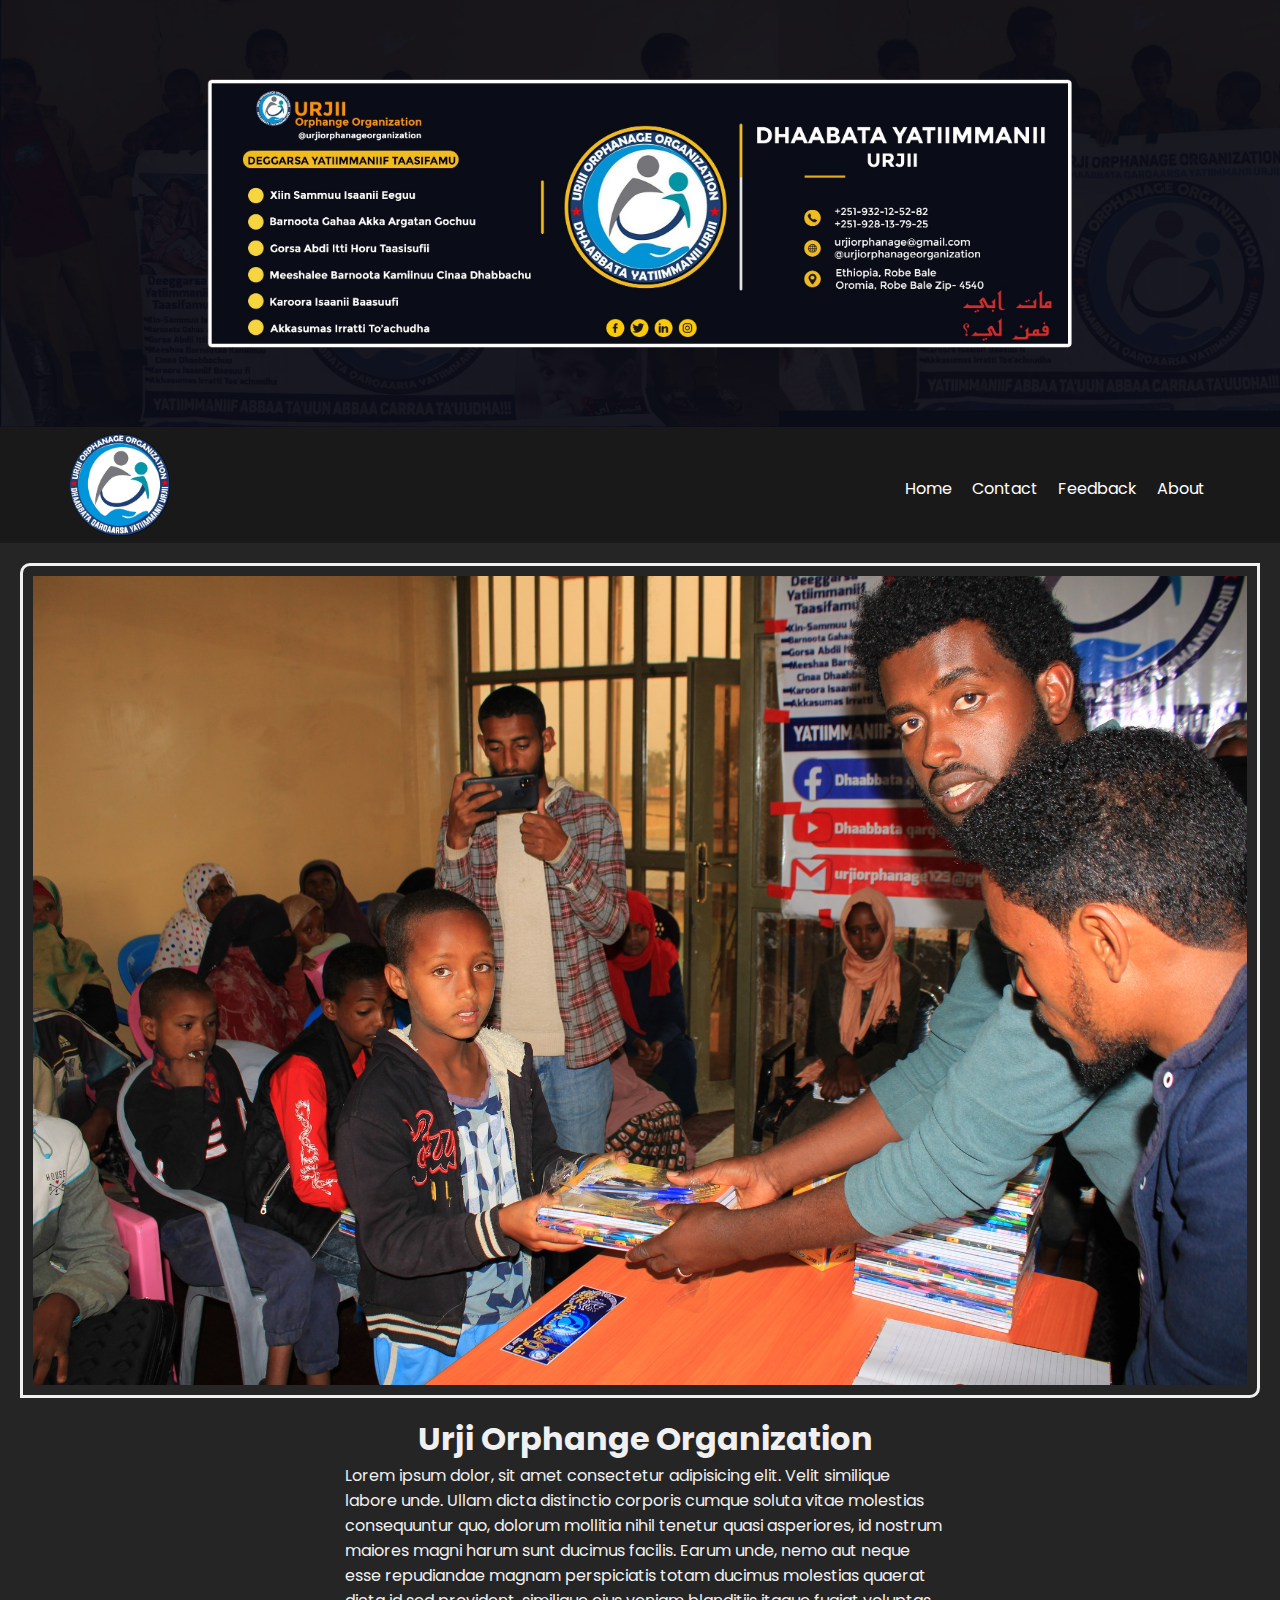
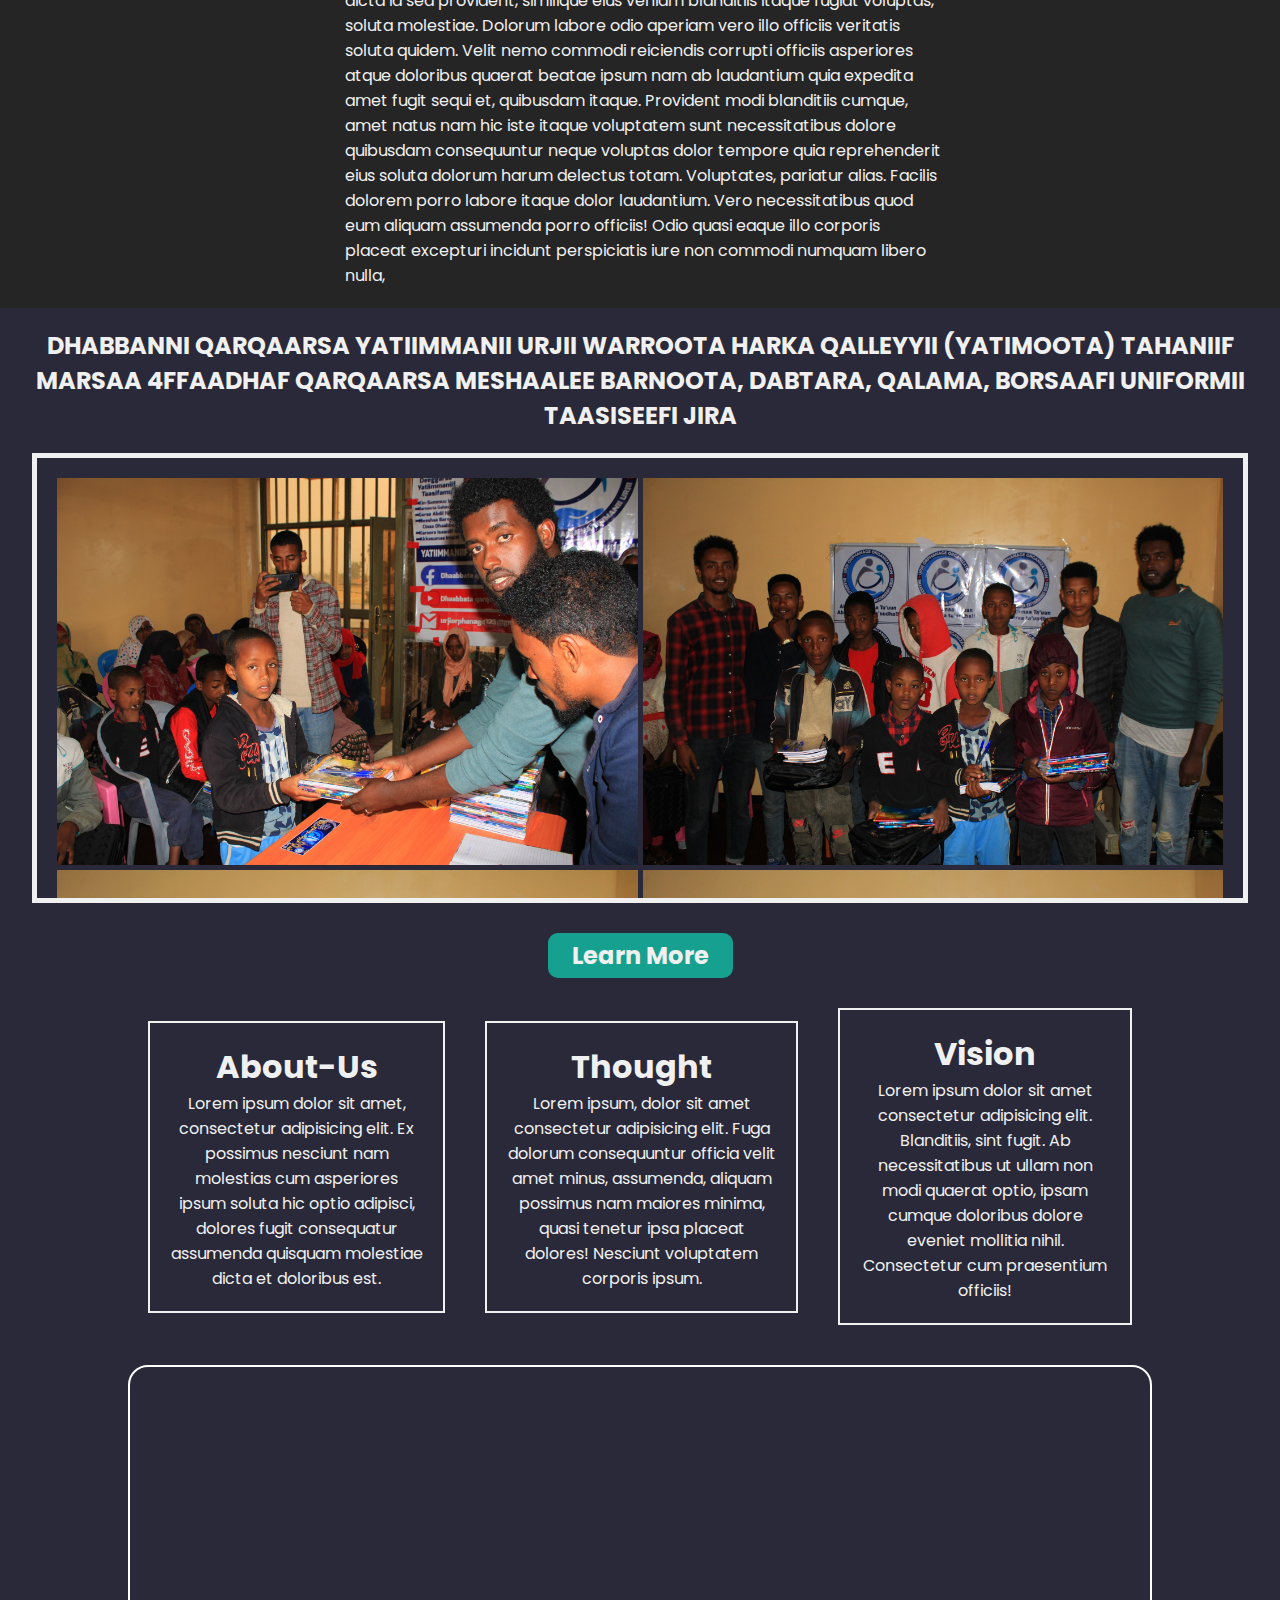
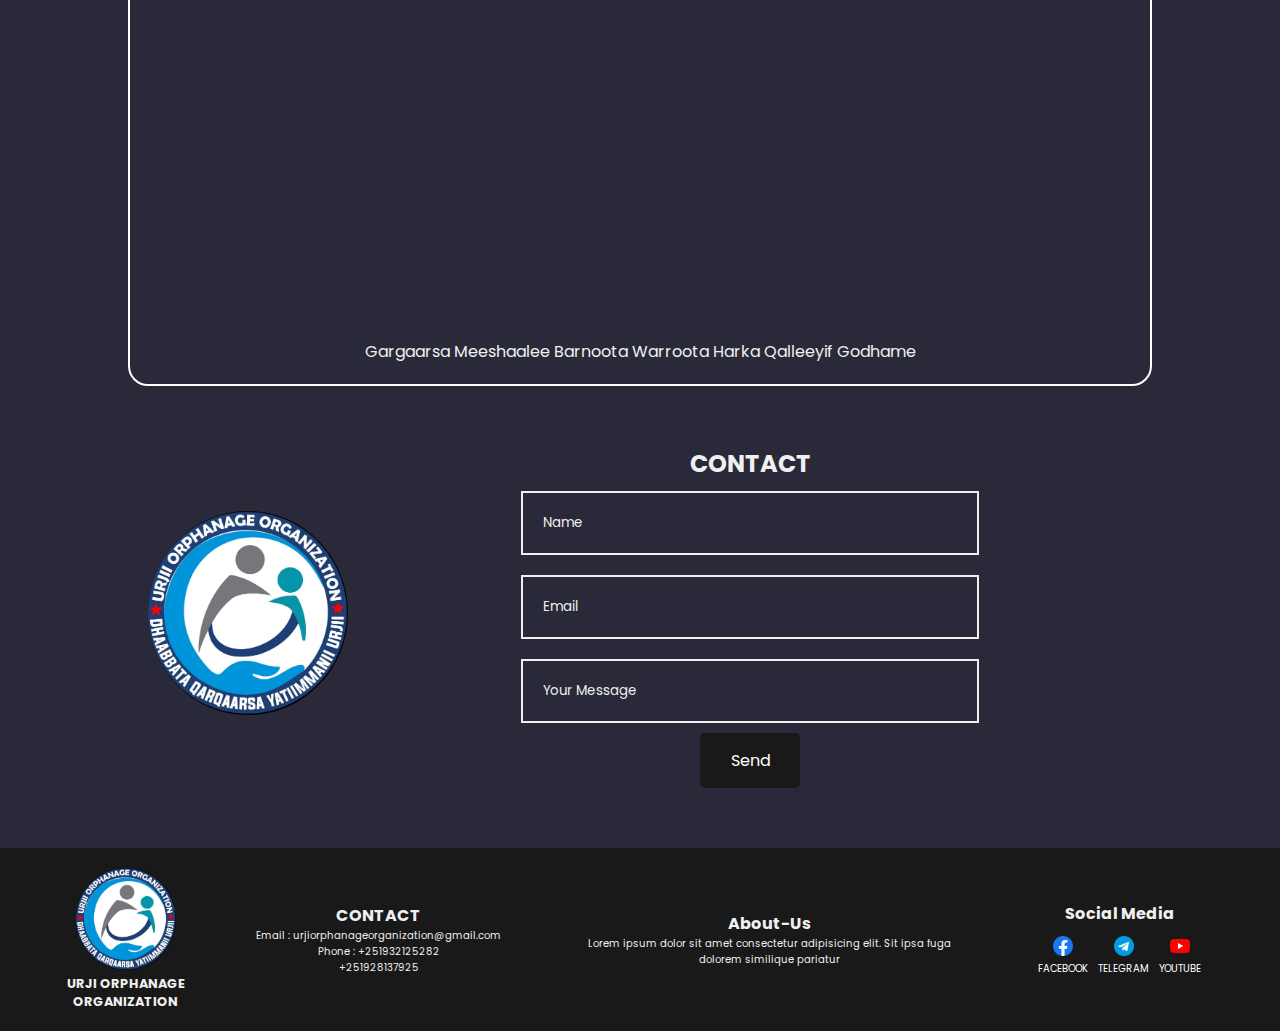
==== index.html @ e3ac0d38 "more" ====
<!DOCTYPE html>
<html lang="en">
<head>
    <meta charset="UTF-8">
    <meta http-equiv="X-UA-Compatible" content="IE=edge">
    <meta name="viewport" content="width=device-width, initial-scale=1.0">
    <link rel="stylesheet" href="CSS/style.css">
    <title>Urjii</title>
</head>
<body>
    <header>
    <div class="top">
        <img src="images/nav.jpg" alt="navigation picture">
    </div>
    <nav>
        <div class="logo">
            <img src="images/logo.jpg" alt="Logo">
        </div>
        <div class="humbarger">
            <div class="line"></div>
            <div class="line"></div>
            <div class="line"></div>
        </div>
        <div class="navigation">
            <ul>
                <a href="#"><li>Home</li></a>
                <a href="#"><li>Contact</li></a>
                <a href="#"><li>Feedback</li></a>
                <a href="#"><li>About</li></a>
            </ul>
        </div>
    </nav>
</header>
    <div class="container">
        <div class="top-pic">
            <img src="images/Asset/1.jpg" alt="First pic">
        </div>
        <div class="top-text">
            <h1>Urji Orphange Organization</h1>
            <p>Lorem ipsum dolor, sit amet consectetur adipisicing elit. Velit similique labore unde. Ullam dicta distinctio corporis cumque soluta vitae molestias consequuntur quo, dolorum mollitia nihil tenetur quasi asperiores, id nostrum maiores magni harum sunt ducimus facilis. 
                Earum unde, nemo aut neque esse repudiandae magnam perspiciatis totam ducimus molestias quaerat dicta id sed provident, similique eius veniam blanditiis itaque fugiat voluptas, soluta molestiae. Dolorum labore odio aperiam vero illo officiis veritatis soluta quidem. 
                Velit nemo commodi reiciendis corrupti officiis asperiores atque doloribus quaerat beatae ipsum nam ab laudantium quia expedita amet fugit sequi et, 
                quibusdam itaque. Provident modi blanditiis cumque, amet natus nam hic iste itaque voluptatem sunt necessitatibus dolore quibusdam consequuntur neque voluptas dolor tempore quia reprehenderit eius soluta dolorum harum delectus totam. Voluptates, pariatur alias. 
                Facilis dolorem porro labore itaque dolor laudantium. Vero necessitatibus quod eum aliquam assumenda porro officiis! Odio quasi eaque illo corporis placeat excepturi incidunt perspiciatis iure non commodi numquam libero nulla, </p>
        </div>
    </div>
    <div class="second-page">
        <div class="texts">
            <h2>
                DHABBANNI QARQAARSA YATIIMMANII URJII WARROOTA HARKA QALLEYYII (YATIMOOTA) TAHANIIF MARSAA 4FFAADHAF QARQAARSA MESHAALEE BARNOOTA, DABTARA, QALAMA, BORSAAFI UNIFORMII TAASISEEFI JIRA
            </h2>
        </div>
        <div class="pics">
            <a href="images/Asset/1.jpg"><img src="images/Asset/1.jpg"></a>
            <a href="images/Asset/2.jpg"><img src="images/Asset/2.jpg"></a>
            <a href="images/Asset/7.jpg"><img src="images/Asset/7.jpg"></a>
            <a href="images/Asset/8.jpg"><img src="images/Asset/8.jpg"></a>
            <a href="images/Asset/13.jpg"><img src="images/Asset/13.jpg"></a>
            <a href="images/Asset/14.jpg"><img src="images/Asset/14.jpg"></a>
            <a href="images/Asset/15.jpg"><img src="images/Asset/15.jpg"></a>
            <a href="images/Asset/16.jpg"><img src="images/Asset/16.jpg"></a>
            <a href="images/Asset/17.jpg"><img src="images/Asset/17.jpg"></a>
            <a href="images/Asset/18.jpg"><img src="images/Asset/18.jpg"></a>
            <a href="images/Asset/19.jpg"><img src="images/Asset/19.jpg"></a>
            <a href="images/Asset/20.jpg"><img src="images/Asset/20.jpg"></a>
        </div>
        <h1>Learn More</h1>
    </div>
    <div class="forth-page">
        <div class="about">
            <h1>About-Us</h1>
            <p>Lorem ipsum dolor sit amet, consectetur adipisicing elit. Ex possimus nesciunt nam molestias cum asperiores ipsum soluta hic optio adipisci, dolores fugit consequatur assumenda quisquam molestiae dicta et doloribus est.</p>
        </div>
        <div class="thought">
        <h1>Thought</h1>
        <p>Lorem ipsum, dolor sit amet consectetur adipisicing elit. Fuga dolorum consequuntur officia velit amet minus, assumenda, aliquam possimus nam maiores minima, quasi tenetur ipsa placeat dolores! Nesciunt voluptatem corporis ipsum.</p>
    </div>
        <div class="vision">
            <h1>Vision</h1>
            <p>Lorem ipsum dolor sit amet consectetur adipisicing elit. Blanditiis, sint fugit. Ab necessitatibus ut ullam non modi quaerat optio, ipsam cumque doloribus dolore eveniet mollitia nihil. Consectetur cum praesentium officiis!</p>
        </div>
    </div>
    <div class="video">
        <!-- <h2>Gargaarsa Meeshaalee Barnoota Warroota Harka Qalleeyif Godhame</h2> -->
        <div class="video-wrapper">
            <iframe src="https://www.facebook.com/plugins/video.php?height=314&href=https%3A%2F%2Fwww.facebook.com%2Furjiorphanageorganization%2Fvideos%2F1101429860743656%2F&show_text=false&width=560&t=0" 
            class="iframe" scrolling="no" frameborder="0" allowfullscreen="true" allow="autoplay; clipboard-write; encrypted-media; picture-in-picture; web-share" allowFullScreen="true"></iframe>
        </div>
        <p>Gargaarsa Meeshaalee Barnoota Warroota Harka Qalleeyif Godhame</p>
    </div>
    <div class="contact-form">
        <div class="contact-content">
            <div class="left-side">
                <img src="images/logo.jpg">
            </div>
            <div class="right-side">
                <form onsubmit="sendEmail(); reset(); return false">
                <h2>CONTACT</h2>
                <input type="text" id="name" placeholder="Name" required>
                <input type="email" name="name" id="email" placeholder="Email">
                <input type="text" id="textarea" placeholder="Your Message"> 
                <button id="send">Send</button>
                <p id="message"></p>
            </form>
            </div>
        </div>
    </div>
    <footer>
        <div class="contents">
            <div class="urji">
                <img src="images/logo.jpg">
                <h2>URJI ORPHANAGE ORGANIZATION</h2>
            </div>
            <div class="contact">
                <h1>CONTACT</h1>
                <p>
                    Email : urjiorphanageorganization@gmail.com
                </p>
                <p>
                    Phone : +251932125282 <br> +251928137925
                </p>
            </div>
            <div class="about-us">
                <h1>About-Us</h1>
            <P>Lorem ipsum dolor sit amet consectetur adipisicing elit. Sit ipsa fuga dolorem similique pariatur</P>
            </div>
            <div class="social">
                <h1>Social Media</h1>
                <div class="links">
                <div class="facebook">
                    <a href="https://www.facebook.com/urjiorphanageorganization"><img src="images/Social-Media/facebook.png"></a>
                    <a href="https://www.facebook.com/urjiorphanageorganization">FACEBOOK</a>
                </div>
                <div class="Telegram">
                    <a href="https://t.me/urjiorphanage1"> <img src="images/Social-Media/telegram.png"></a>
                    <a href="https://t.me/urjiorphanage1">TELEGRAM</a>
                </div>
                <div class="youtube">
                    <a href="https://www.youtube.com/@urjiorphanageorganizationn8344"><img src="images/Social-Media/youtube.png"></a>
                    <a href="https://www.youtube.com/@urjiorphanageorganizationn8344">YOUTUBE</a>
                </div>
            </div>
        </div>
        </div>
    </footer>
    <script>
        humbarger = document.querySelector(".humbarger");
        humbarger.onclick = function(){

         navBar = document.querySelector(".navigation");
        navBar.classList.toggle("active");
}
    </script>
    <script src="https://smtpjs.com/v3/smtp.js"></script>
    <script>
        function sendEmail(){
            Email.send({
                SecureToken:" 716be483-daeb-4174-bd1a-cc0edfcc6be7",
    Host : "smtp.elasticemail.com",
    Username : "zeshaninsta@gmail.com",
    Password : "81D5D33FC22FA7572CCF9554D0D1D9021287",
    To : 'imranmyk1821@gmail.com',
    From : "zeshaninsta@gmail.com",
    ReplyTo : document.getElementById("email").value,
    Subject : "New Email Request",
    Body : "Name: " + document.getElementById("name").value + "<br> Email:" + document.getElementById("email").value + "<br> Message:" + 
    document.getElementById("textarea").value
}).then(
  message =>  alert("Your Message is sent succssfully")
 
);
        }
    </script>
</body>
</html>
---- CSS/style.css ----
@import url('https://fonts.googleapis.com/css2?family=Poppins:wght@100;300;400;500;700;800;900&display=swap');
*
{
    margin: 0;
    padding: 0;
    box-sizing: border-box;
    font-family: 'poppins','san serif';
    text-decoration: none;
    color: #fff;
    list-style: none;
}
body{
    background: #292939;
    margin: 0;
    padding: 0;
}
h1,p,h2{
  color: #f0f0f0;
}
header
{
    margin: 0;
    padding: 0;
}
.top{
    margin-bottom: 0px;
    padding: 0;
    background: #191919;
}
.top img
{
    width: 100%;
    border: none;
}
.logo img{
    width: 100px;
    border: none;
    border-radius: 50%;
    margin-left: 20px;
}
nav{
    display: flex;
    justify-content: space-between;
    align-items: center;
    background: #191919;
    width: 100%;
    padding: 10px;
    margin-top: 0px;
}

.navigation{
    width: 100%;
}
.navigation ul{
    display: flex;
    justify-content: flex-end;
    align-items: center;
    gap: 10px;
    margin-right: 20px;
    position: sticky;
    transition: 0.2s ease;
}
.navigation ul li{
    padding: 2px 5px;
}
.navigation ul li:hover{
    /* border-bottom: 2px solid white; */
    background: #3350b1;
    color: #fff;
    padding: 2px 5px;
    border-radius: 5px;
}
.container{
    width: 100%;
    display: flex;
    justify-content: center;
    align-items: center;
    gap: 10px;
    padding: 20px;
    background: #252525;
}
.container .top-pic img{
    width: 100%;
    border: 3px solid #f0f0f0;
    padding: 10px;
    border-radius: 10px 0 10px 0;
}
.container .top-text
{
    display: flex;
    flex-direction: column;
    justify-content: center;
    align-items: center;
    max-width: 600px;
    margin-left: 10px;
    color: #f0f0f0;
}
.top-text p, h1 {
    color: #f0f0f0;
    text-align: left;
}



/* ********************************************************* */

/* *********************SECODPAGE******************************** */
/* ********************************************************* */

.second-page
{
    max-width: 100%;
    margin: 0 auto;
    height: auto;
}
.pics img
{
    vertical-align: middle;
    width: 100%;
  }
  .pics {
    display: grid;
    grid-template-columns: auto auto;
    gap: 5px;
    max-width: 95%;
    margin: auto;
    height: 450px;
    overflow: scroll;
    margin-bottom: 30px;
    border: 5px solid #f0f0f0;
    padding: 20px;
  }
  .texts 
  {
   width: 100%;
  }
  .texts h2
  {
    color: #f0f0f0;
    max-width: 95%;
    margin: 20px auto;
    text-align: center;
  }
  .second-page h1{
    display: flex;
    align-items: center;
    text-align: center;
    justify-content: center;
    background: #16a08f;
    width: 185px;
    margin: 20px auto;
    padding: 5px 20px;
    color: #f0f0f0;
    border-radius: 10px;
    cursor: pointer;
    font-size: 1.5rem;
  }





/* ********************************************************* */

/* *********************forth-page******************************** */
/* ********************************************************* */

.forth-page{
    display: flex;
    justify-content: center;
    align-items: center;
    margin: 10px auto;
    width: 80%
}
.about,.thought,.vision{
    display: flex;
    justify-content: space-evenly;
    align-items: center;
    margin: 10px 20px;
    flex-direction: column;
    border: 2px solid #f0f0f0;
    padding: 20px;
    text-align: center;
}
.forth-page p,h1{
    color: #f0f0f0;
}

.video{
    display: flex;
    justify-content: center;
    align-items: center;
    flex-direction: column;
    color: #f0f0f0;
    width: 80%;
    margin: 30px auto;
    background: transparent;
    border: 2px solid #fff;
    padding: 20px;
    border-radius: 20px;
}
.video h2,p{
    color: #f0f0f0;
}
.video-wrapper
{
    position: relative;
  overflow: hidden;
  width: 100%;
  padding-top: 56.25%;
  margin: 0 auto;
}

.iframe {
    position: absolute;
    top: 0;
    left: 0;
    bottom: 0;
    right: 0;
    width: 95%;
    height: 95%;
    margin: 0 auto;
  }







/* **************************************************** */
/* Media Query*/
/* **************************************************** */

@media only screen and (max-width: 1320px){
    nav{
    padding:0 50px;
    }
    .container {
        display: flex;
        justify-content: center;
        align-items: center;
        flex-wrap: wrap;
    }
    .container h1{
        text-align: center;
    }
    }
    
    @media only screen and (max-width: 110px){
    nav{
    padding:0 30px;
    }
    .container {
        display: flex;
        justify-content: center;
        align-items: center;
        flex-wrap: wrap;
    }
    .container h1{
        text-align: center;
    }
    }
    
    @media only screen and (max-width: 927px){
        .container {
            display: flex;
            justify-content: center;
            align-items: center;
            flex-wrap: wrap;
        }
        .container h1{
            text-align: center;
        }
        .logo img{
            width: 50px;
            border: none;
    border-radius: 50%;
    margin: 10px auto;
        }
        .humbarger{
    display: block;
    cursor:pointer;
    }
    .humbarger .line{
    width:30px;
    height:3px;
    background : #fff;
    margin: 6px 0;
    }
    .navigation{
        height : 0;
        position:absolute;
        top:220px;
        left:auto;
        right:0;
        width:100vw;
        transition:0.2s;
        background: linear-gradient(rgba(0,0,0,0.7),rgba(0,0,0,0.8));
        overflow: hidden;
        }
        .navigation.active{
            height: auto;
            padding: 10px;
        }
        .navigation ul{
        display:flex;
        flex-direction: column;
        justify-content: center;
        align-items: center;
        width:fit-content;
        margin:20px auto 0 auto;
        /* text-align: center; */
        transition:0.2s;
        opacity: 0;
        }
        .navigation.active ul{
            opacity: 1;
        }
        .second-page h1{
            font-size: 0.65rem;
            width: 100px;
            border-radius: 10px;
            color: #f0f0f0;
        }
        .forth-page
        {
            display: flex;
            flex-direction: column;
            flex-wrap: wrap;
            width: 80%;
            margin: 10px auto;
        }
        .video h2,p {
            font-size: 1rem;
            text-align: center;
            margin-bottom: 10px;
        }
        .second-page h1
        {
          padding: 15px;
        }

    }
    @media only screen and (max-width: 380px){
      .navigation{
        height : 0;
        position:absolute;
        top:200px;
        left:auto;
        right:0;
        width:100vw;
        transition:0.2s;
        background: linear-gradient(rgba(0,0,0,0.7),rgba(0,0,0,0.8));
        overflow: hidden;
        }
        .navigation.active{
            height: auto;
            padding: 10px;
        }
        .navigation ul{
        display:flex;
        flex-direction: column;
        justify-content: center;
        align-items: center;
        width:fit-content;
        margin:20px auto 0 auto;
        /* text-align: center; */
        transition:0.2s;
        opacity: 0;
        }
        .navigation.active ul{
            opacity: 1;
        }

    }
    @media screen and (max-width: 800px) {
        .pics {
          flex: 50%;
          max-width: 50%;
        }
      }


      @media screen and (max-width: 600px) {
        .pics {
          flex: 100%;
          max-width: 95%;
          height: 230px;
          overflow: scroll;
          margin-bottom: 20px;
        }
        .texts h2{
            font-size: 15px;
        }
        .top-text p, h1
        {
            color: #f0f0f0;
        }
        .contents
        {
            display: flex;
            justify-content: center;
            align-items: center;
            flex-wrap: wrap;
            margin: 0 auto;
            border: none;
            background: #20283e;
        }
        .contents h1,p,a{
            font-size: 0.60rem;
      }
      .contents
      {
        padding: 10px;
        border: 0;
      }
      .urji,.about-us,.contact
      {
          border-bottom: 1px solid #f0f0f0;
      }
      .contact-form
      {
        width: 90%;
        margin: 0 auto;
      }
      .contact-content
      {
        width: 100%;
    display: flex;
    flex-direction: column;
    justify-content: center;
    align-items: center;
    background: #191919;
    gap: 20px;
    padding: 20px;
    border-radius: 20px;
      }
      .contact-form .contact-content .left-side img
       {
        display: none;
    }
    .contact-form .contact-content .right-side
      {
        display: flex;
        justify-content: center;
        flex-direction: column;
        align-items: center;
        font-size: 1rem;
      }
      .contact-content .right-side input{
        width: 100%;
        height: 20px;
        display: flex;
      }
      .right-side h1{
        text-align: center;
      }
      .right-side button{
        display: flex;
        justify-content: center;
        align-items: center;
      }
    }
























      .contents h1,p{
        color: #f0f0f0;
        font-size: 1rem;
      }

      .contents
      {
        display: flex;
        justify-content: space-evenly;
        align-items: center;
        background: #191919;
        padding: 20px;
        margin: auto;
      }
      .urji img
      {
        width: 100px;
        border-radius: 50%;
      }
      .urji{
        display: flex;
        justify-content: center;
        align-items: center;
        flex-direction: column;
        text-align: center;
        margin: 0 10px;
        width: 10%;
       
      }
      .urji h2{
        font-size: 0.80rem;
        margin-top: 5px;
      }
      .contact
      {
        display: flex;
        justify-content: center;
        align-items: center;
        flex-direction: column;
        color: #f0f0f0;
        margin: 0 10px;
        text-align: center;
        padding: 15px;
        font-size: 1rem;
      }
      .about-us{
    display: flex;
    justify-content: space-evenly;
    align-items: center;
    margin: 0 10px;
    flex-direction: column;
    padding: 15px;
    text-align: center;
    width: 400px;
      }
      .about-us p{
        font-size: 10px;
        font-weight: normal;
      }
      .contact p{
        font-size: 10px;
        font-weight: normal;
      }
      .social
      {
        display: flex;
        justify-content: center;
        align-items: center;
        margin: 0 10px;
        flex-direction: column;
        padding: 15px;
        text-align: center;
        /* width: 500px; */
      }
      .social img{
        width: 20px;
      }
      .social h1{
        margin-bottom: 10px;
      }
      .links{
        display: flex;
        justify-content: center;
        align-items: center;
        text-align: center;
        gap: 10px;
      }
      .facebook{
        display: flex;
        flex-direction: column;
      }
      .Telegram{
        display: flex;
        flex-direction: column;
      }
      .youtube{
        display: flex;
        flex-direction: column;
      }
      .links a{
        font-size: 10px;
        font-weight: normal;
        text-transform: capitalize;
      }




.contact-form
{
    width: 80%;
    margin: 30px auto;
    border-radius: 20px;

}
.contact-content
{
    width: 100%;
    display: flex;
    justify-content: center;
    align-items: center;
    background: #292939;
    gap: 20px;
    padding: 20px;
border-radius: 20px;
}
.left-side img
{
    width: 200px;
    border-radius: 60%;
    margin: 0 auto;
}
.right-side
{
    display: flex;
    justify-content: center;
    flex-direction: column;
    align-items: center;
    width: 100%;
    margin: 10px auto;
}
form{
  display: flex;
  justify-content: center;
  flex-direction: column;
  width: 100%;
  align-items: center;
}

.contact-content input{
    width: 60%;
    padding: 20px;
    outline: none;
    border: 2px solid #f0f0f0;
    background: transparent;
    margin: 10px auto;
    color: #fff;
}
::placeholder
{
  color: #f0f0f0;
}
.contact-content button
{
    width: 100px;
    background: #191919;
    border: none;
    padding: 15px;
    cursor: pointer;
    border-radius: 5px;
    font-size: 1rem;
}
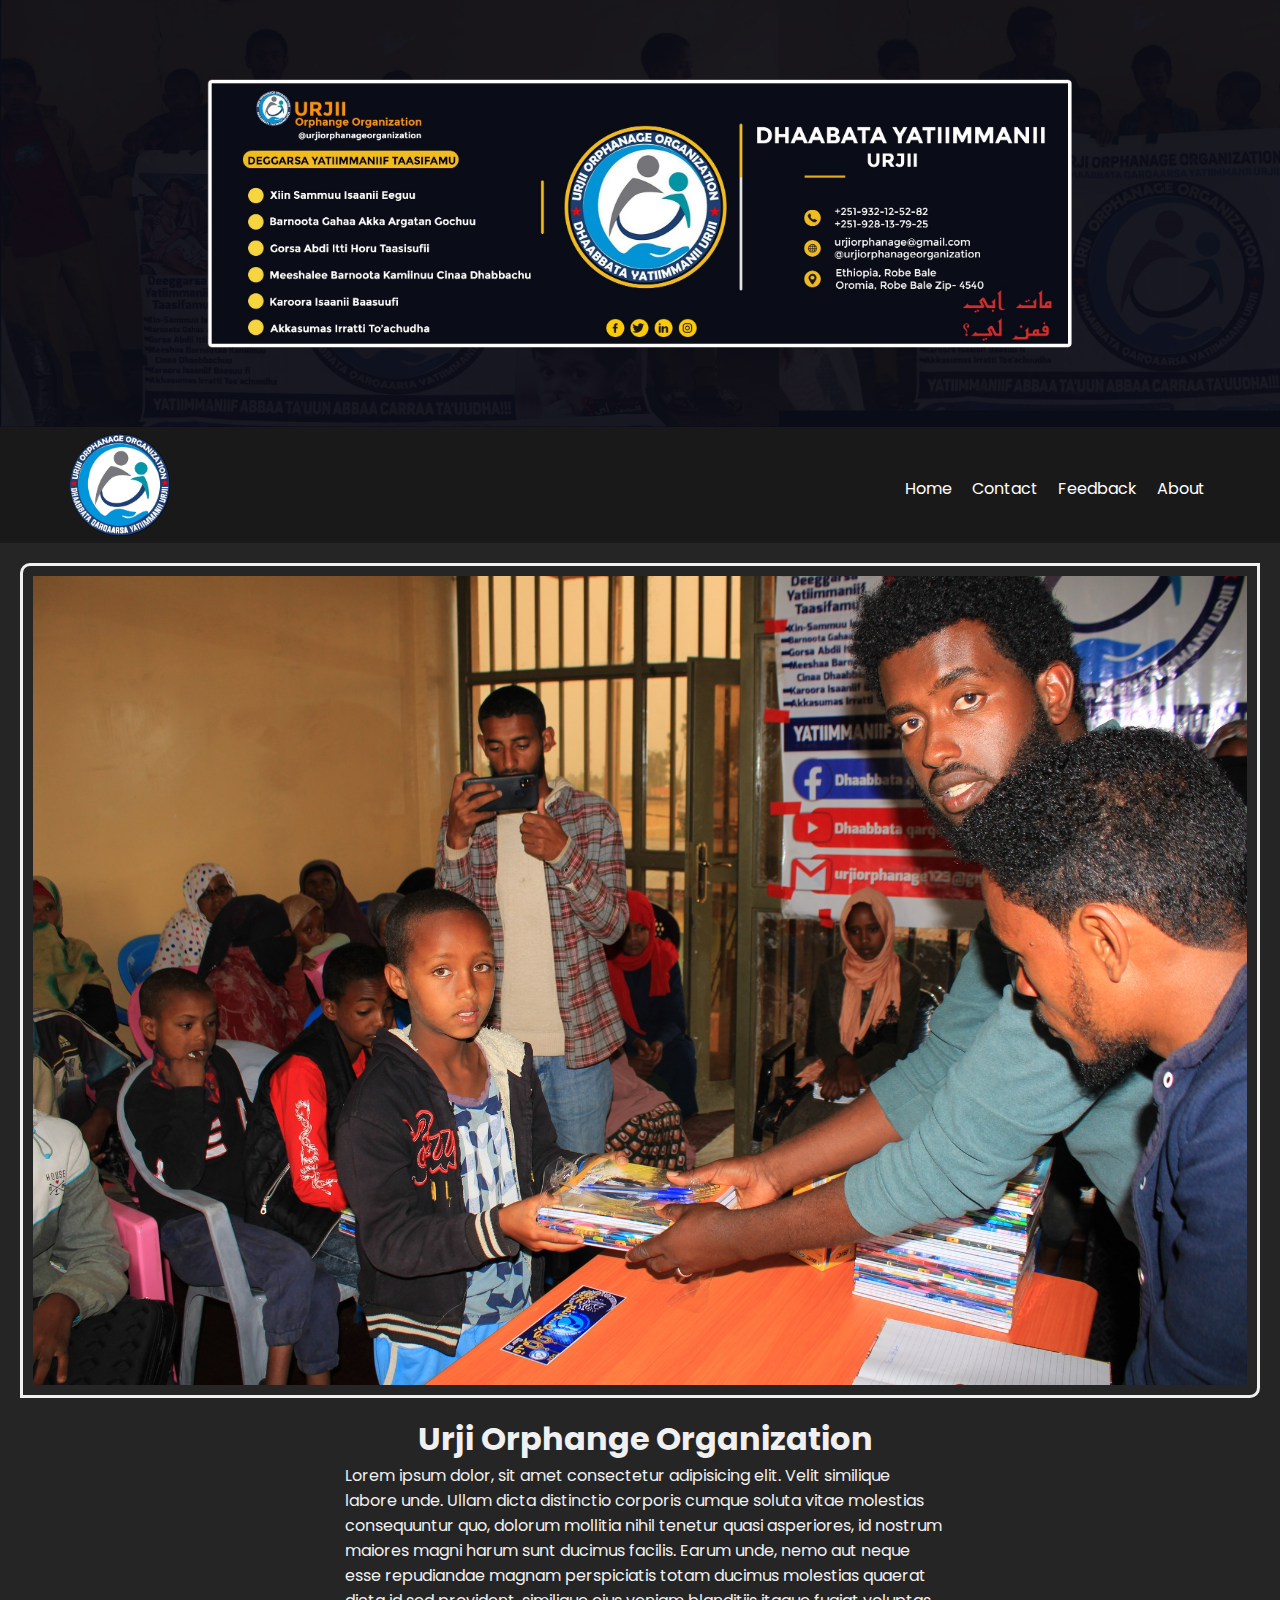
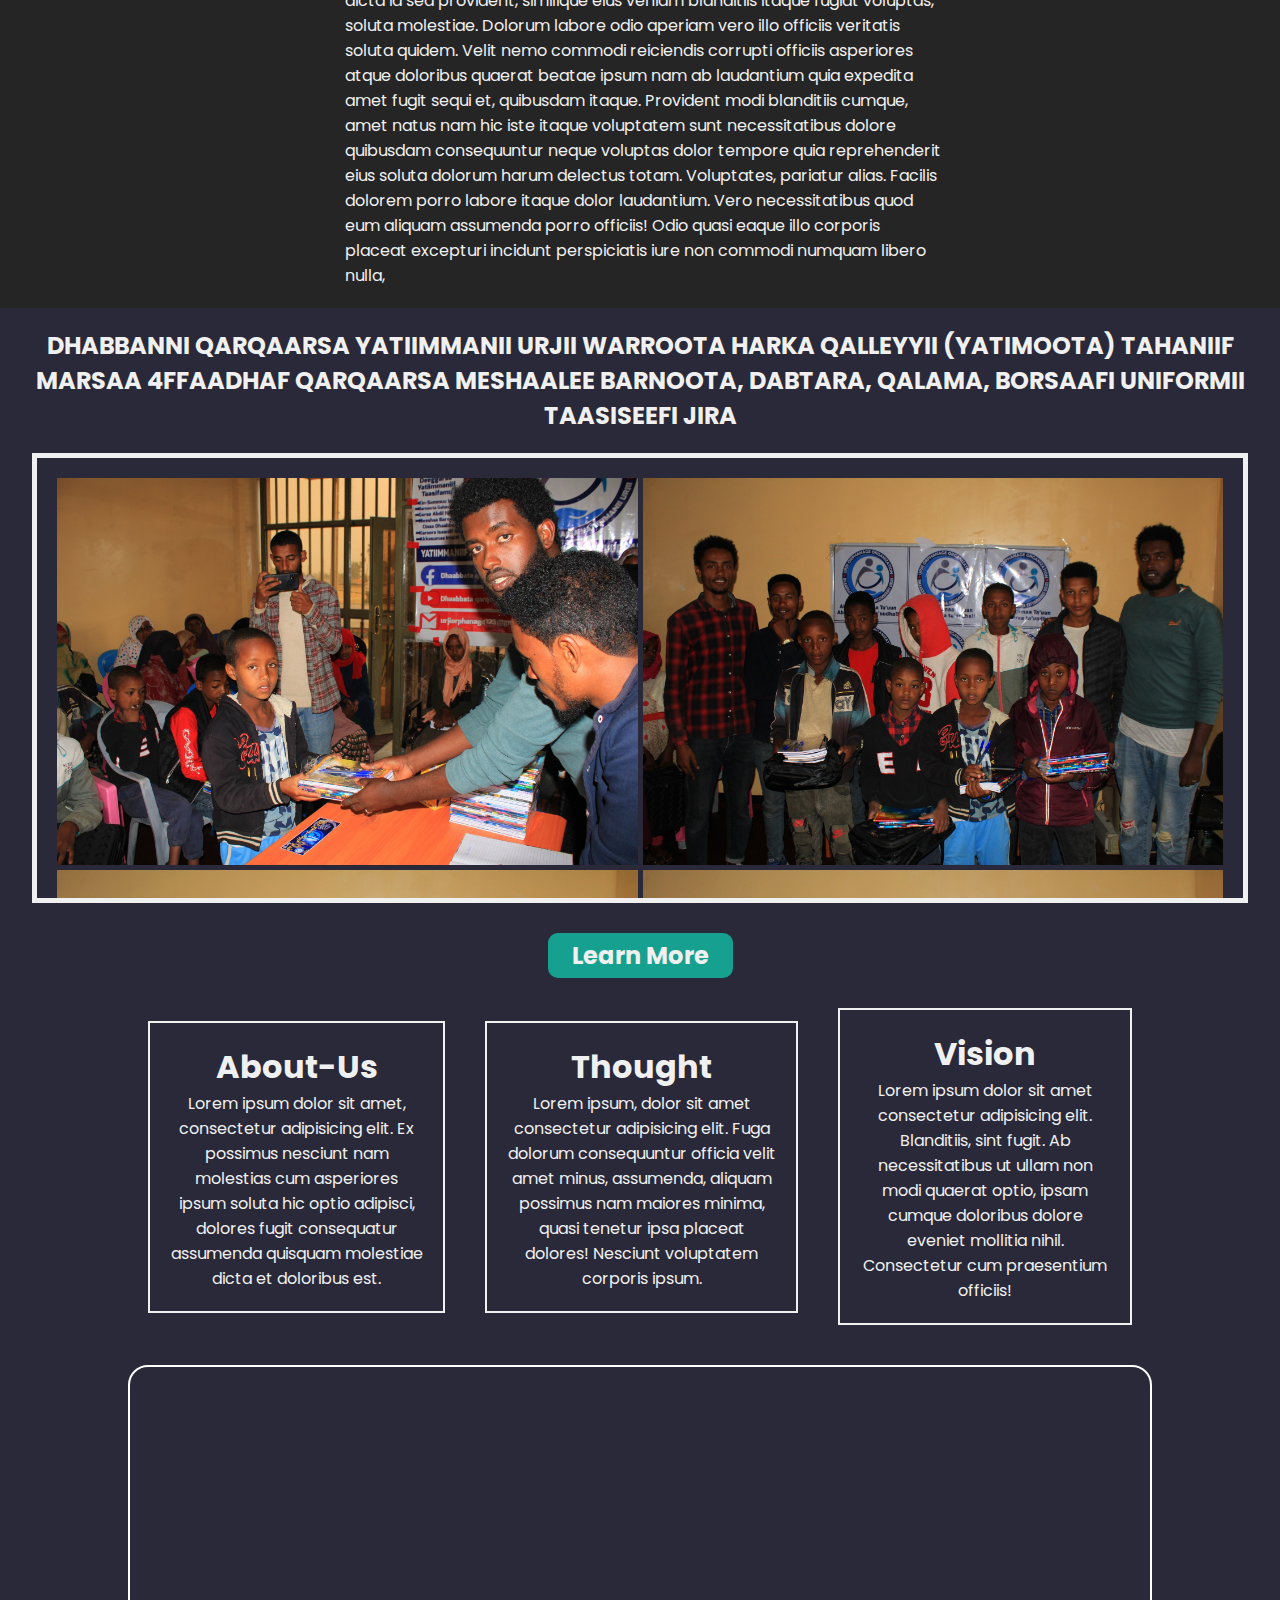
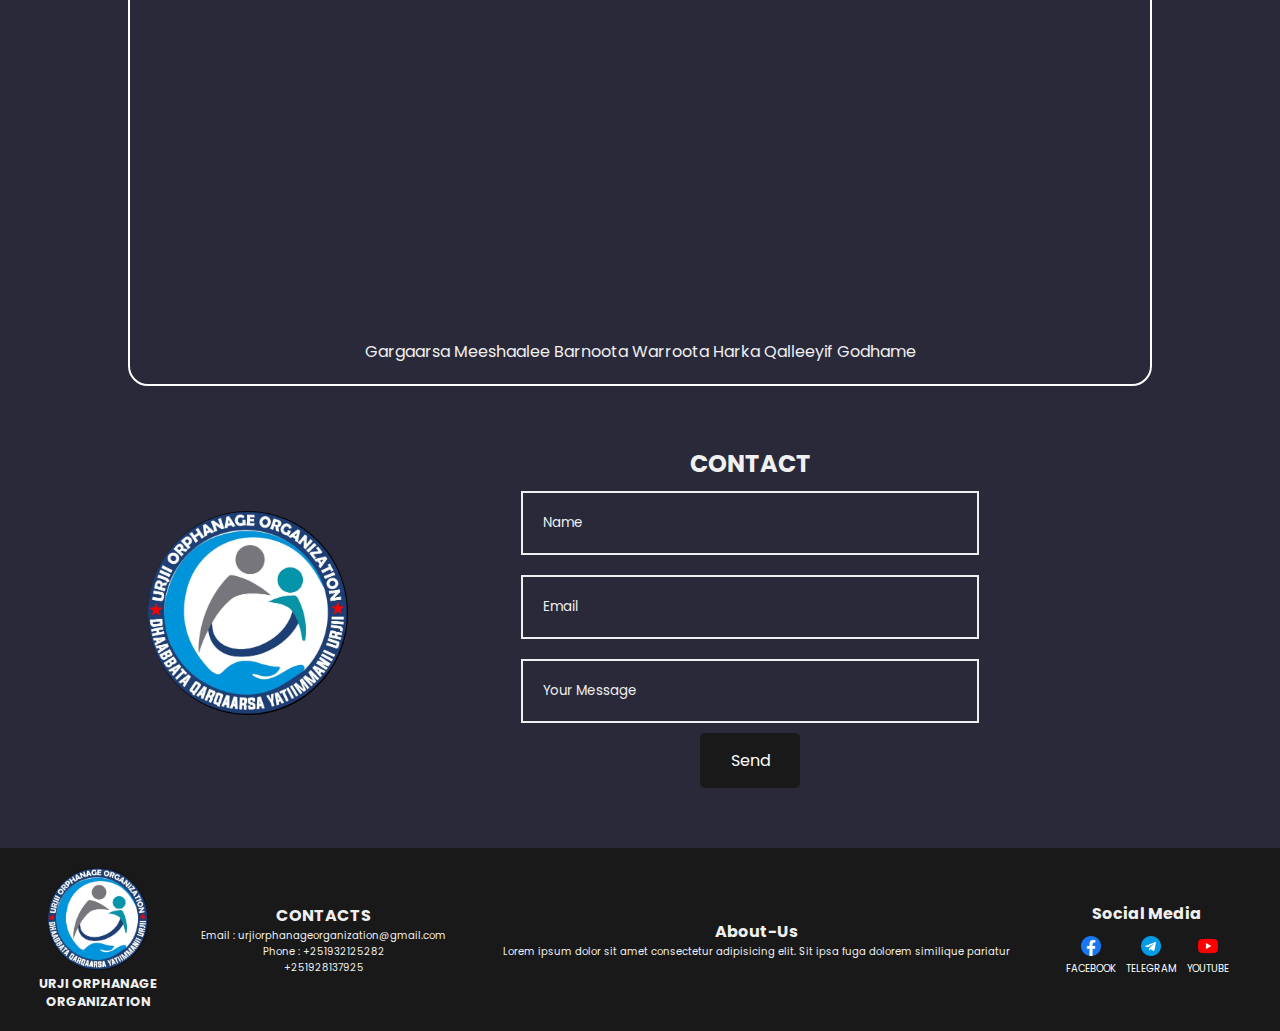
==== commit 05499586: "know" ====
--- a/index.html
+++ b/index.html
@@ -112,7 +112,7 @@
                 <h2>URJI ORPHANAGE ORGANIZATION</h2>
             </div>
             <div class="contact">
-                <h1>CONTACT</h1>
+                <h1>CONTACTS</h1>
                 <p>
                     Email : urjiorphanageorganization@gmail.com
                 </p>
--- a/CSS/style.css
+++ b/CSS/style.css
@@ -403,6 +403,7 @@
             justify-content: center;
             align-items: center;
             flex-wrap: wrap;
+            flex-direction: column;
             margin: 0 auto;
             border: none;
             background: #20283e;
@@ -533,19 +534,23 @@
       }
       .about-us{
     display: flex;
-    justify-content: space-evenly;
+    justify-content: center;
     align-items: center;
     margin: 0 10px;
     flex-direction: column;
     padding: 15px;
     text-align: center;
-    width: 400px;
+    /* width: 400px; */
       }
       .about-us p{
         font-size: 10px;
         font-weight: normal;
       }
       .contact p{
+        font-size: 10px;
+        font-weight: normal;
+      }
+      .contents p{
         font-size: 10px;
         font-weight: normal;
       }
@@ -657,4 +662,11 @@
     cursor: pointer;
     border-radius: 5px;
     font-size: 1rem;
+}
+
+#send:hover
+{
+  background: #000000;
+  border-radius: 0;
+  transition: 0.4s;
 }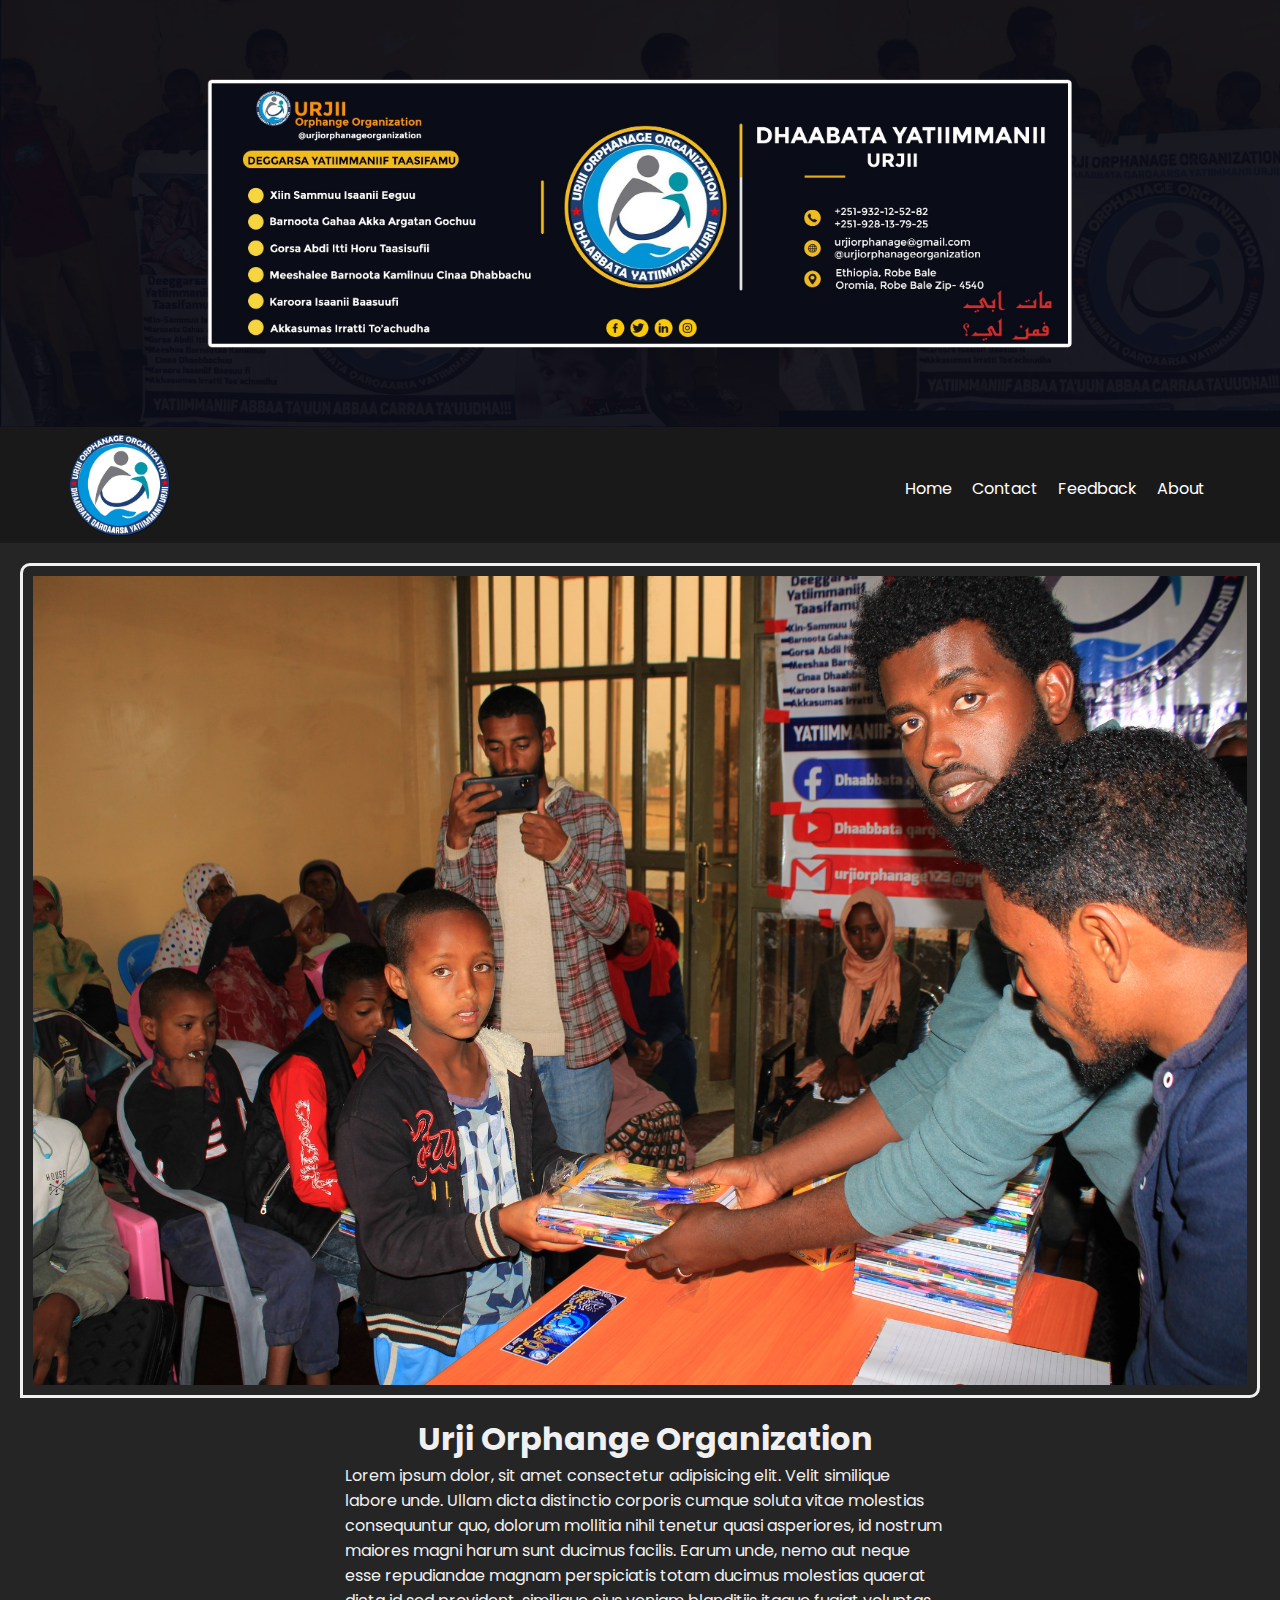
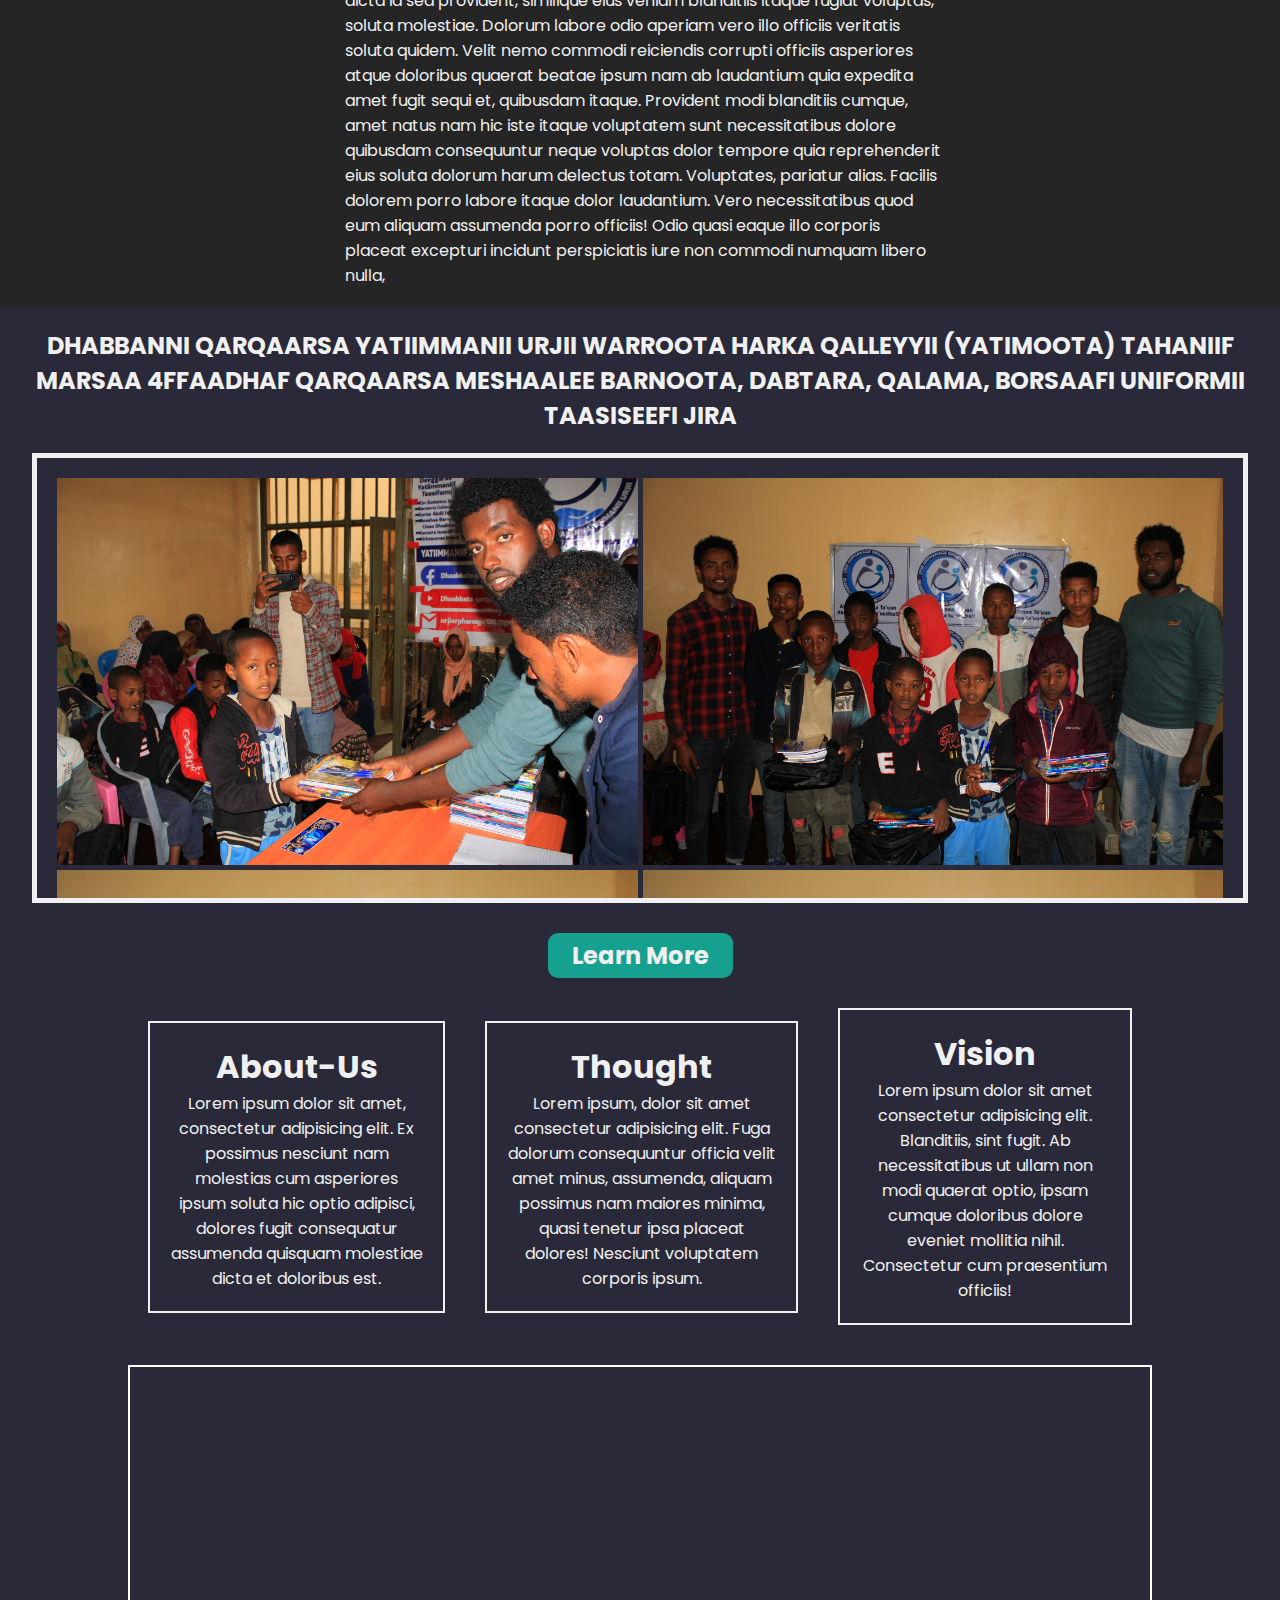
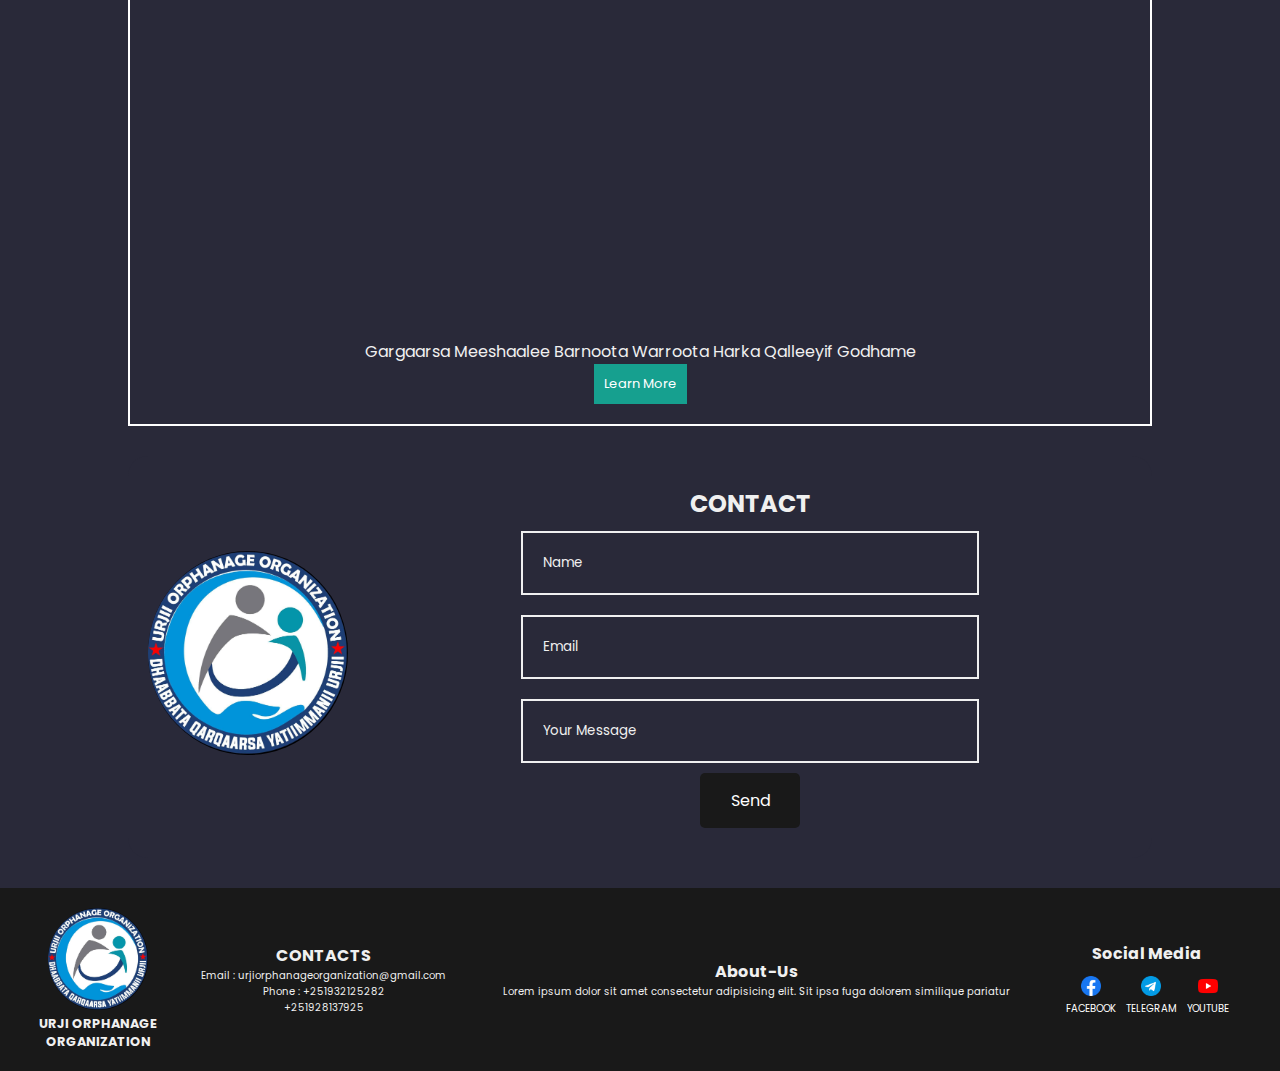
==== commit 4783a62c: "button" ====
--- a/index.html
+++ b/index.html
@@ -87,6 +87,7 @@
             class="iframe" scrolling="no" frameborder="0" allowfullscreen="true" allow="autoplay; clipboard-write; encrypted-media; picture-in-picture; web-share" allowFullScreen="true"></iframe>
         </div>
         <p>Gargaarsa Meeshaalee Barnoota Warroota Harka Qalleeyif Godhame</p>
+        <a href="https://www.facebook.com/urjiorphanageorganization" id="Button">Learn More</a>
     </div>
     <div class="contact-form">
         <div class="contact-content">
--- a/CSS/style.css
+++ b/CSS/style.css
@@ -13,6 +13,14 @@
     background: #292939;
     margin: 0;
     padding: 0;
+}
+#Button
+{
+  border: none;
+  background: #16a08f;
+  padding: 10px;
+  cursor: pointer;
+  font-size: 13px;
 }
 h1,p,h2{
   color: #f0f0f0;
@@ -197,7 +205,7 @@
     background: transparent;
     border: 2px solid #fff;
     padding: 20px;
-    border-radius: 20px;
+    /* border-radius: 20px; */
 }
 .video h2,p{
     color: #f0f0f0;
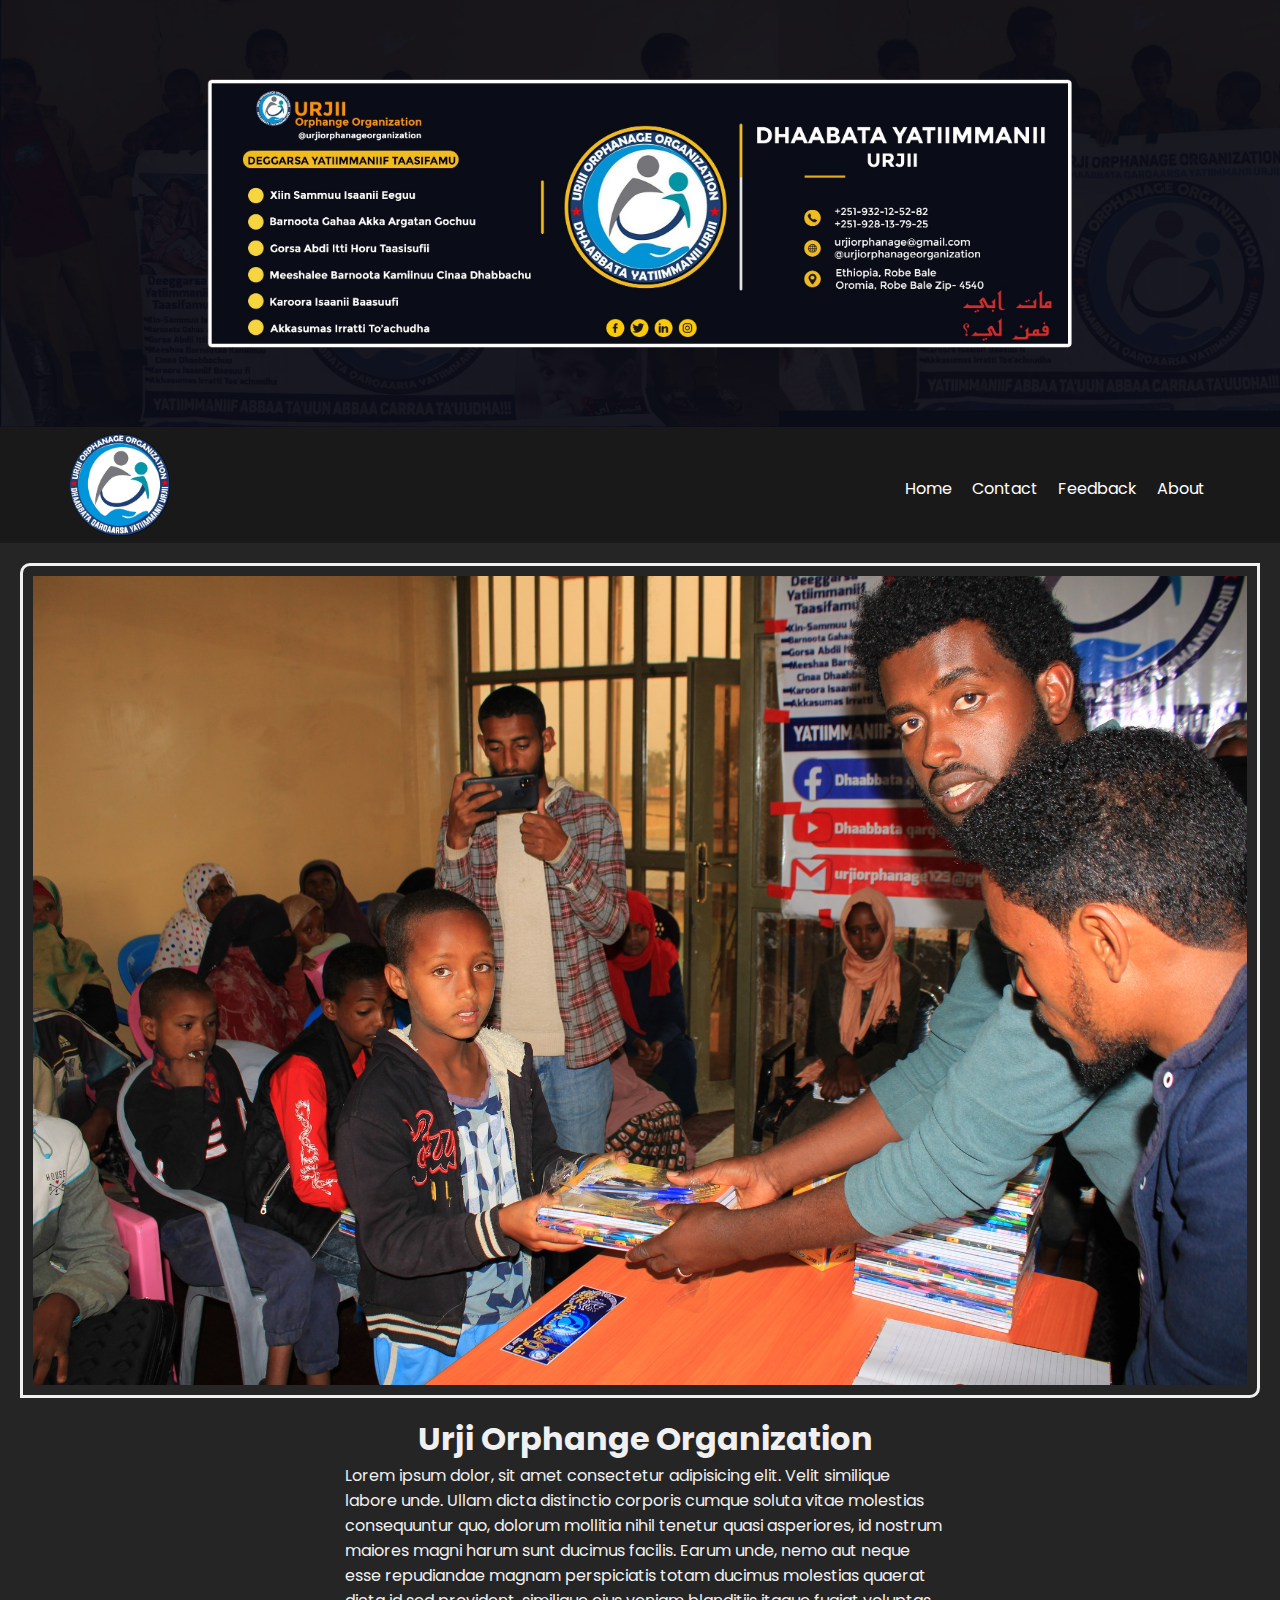
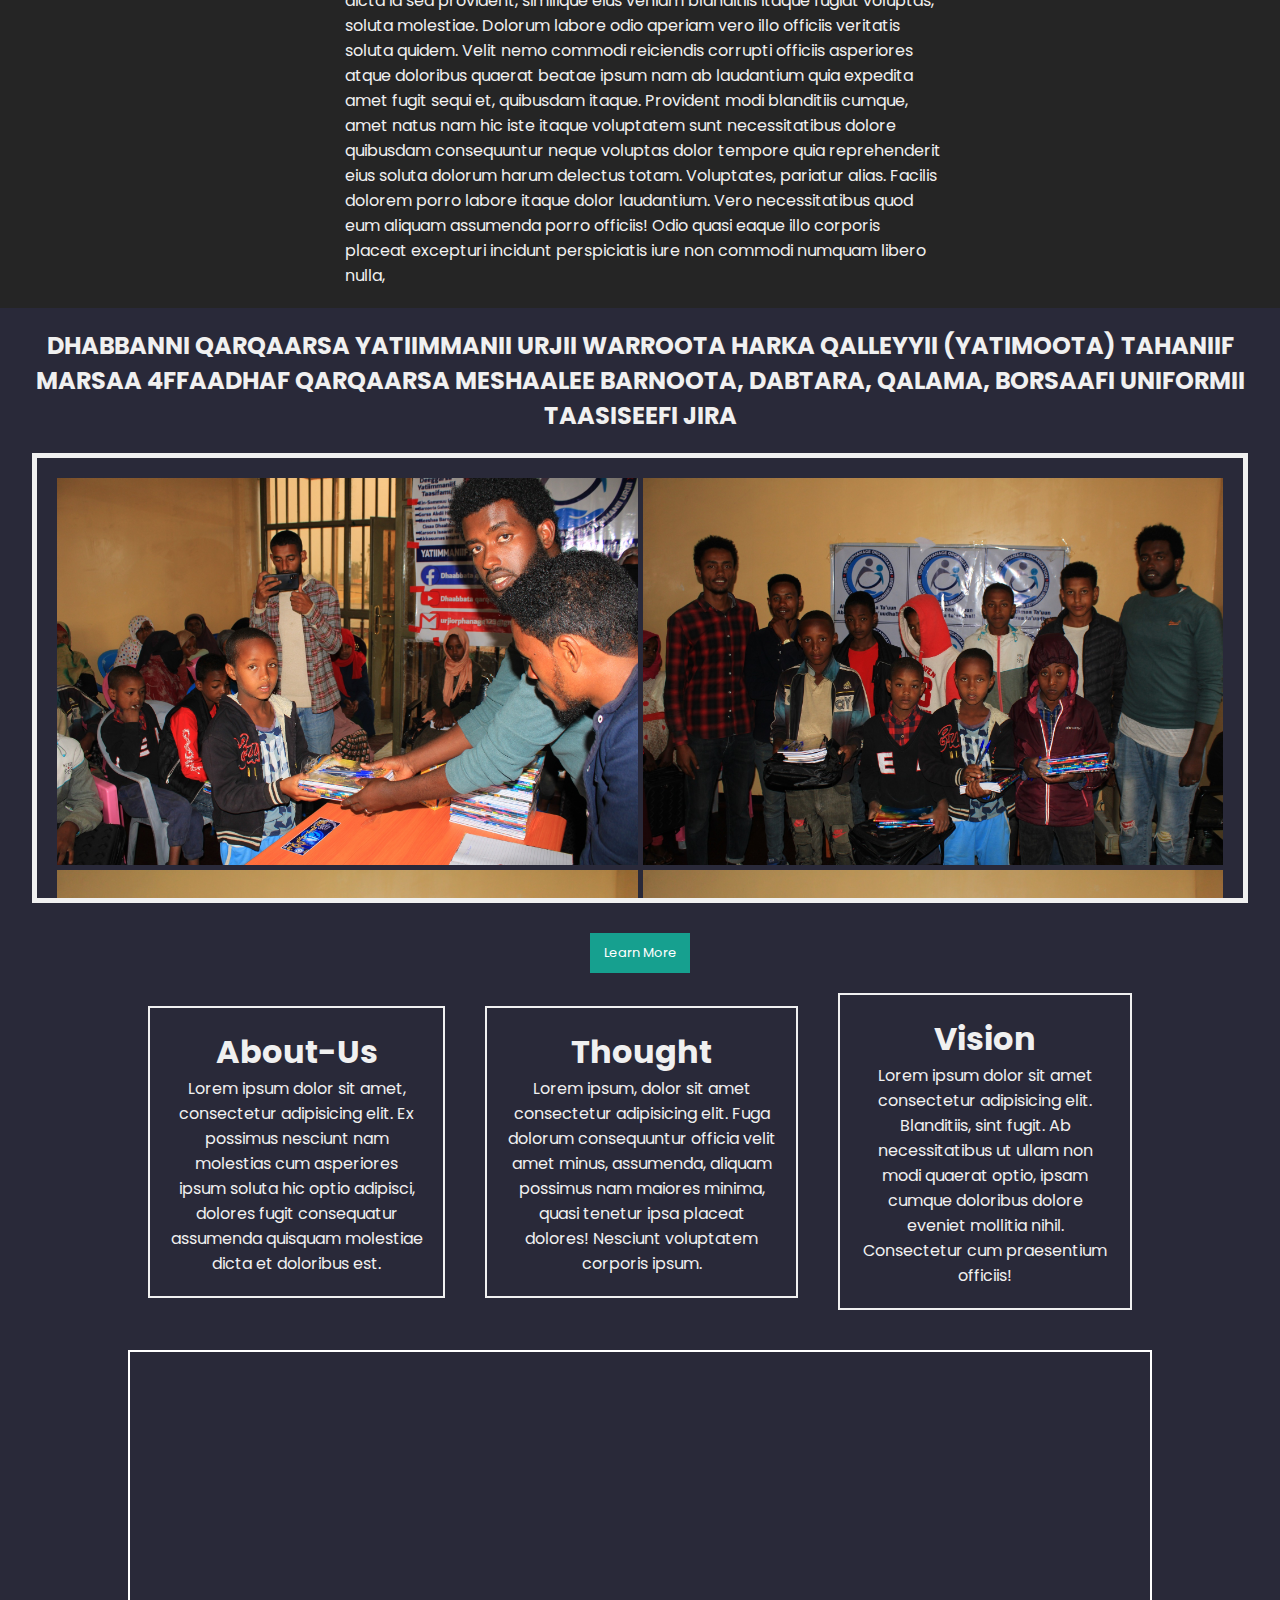
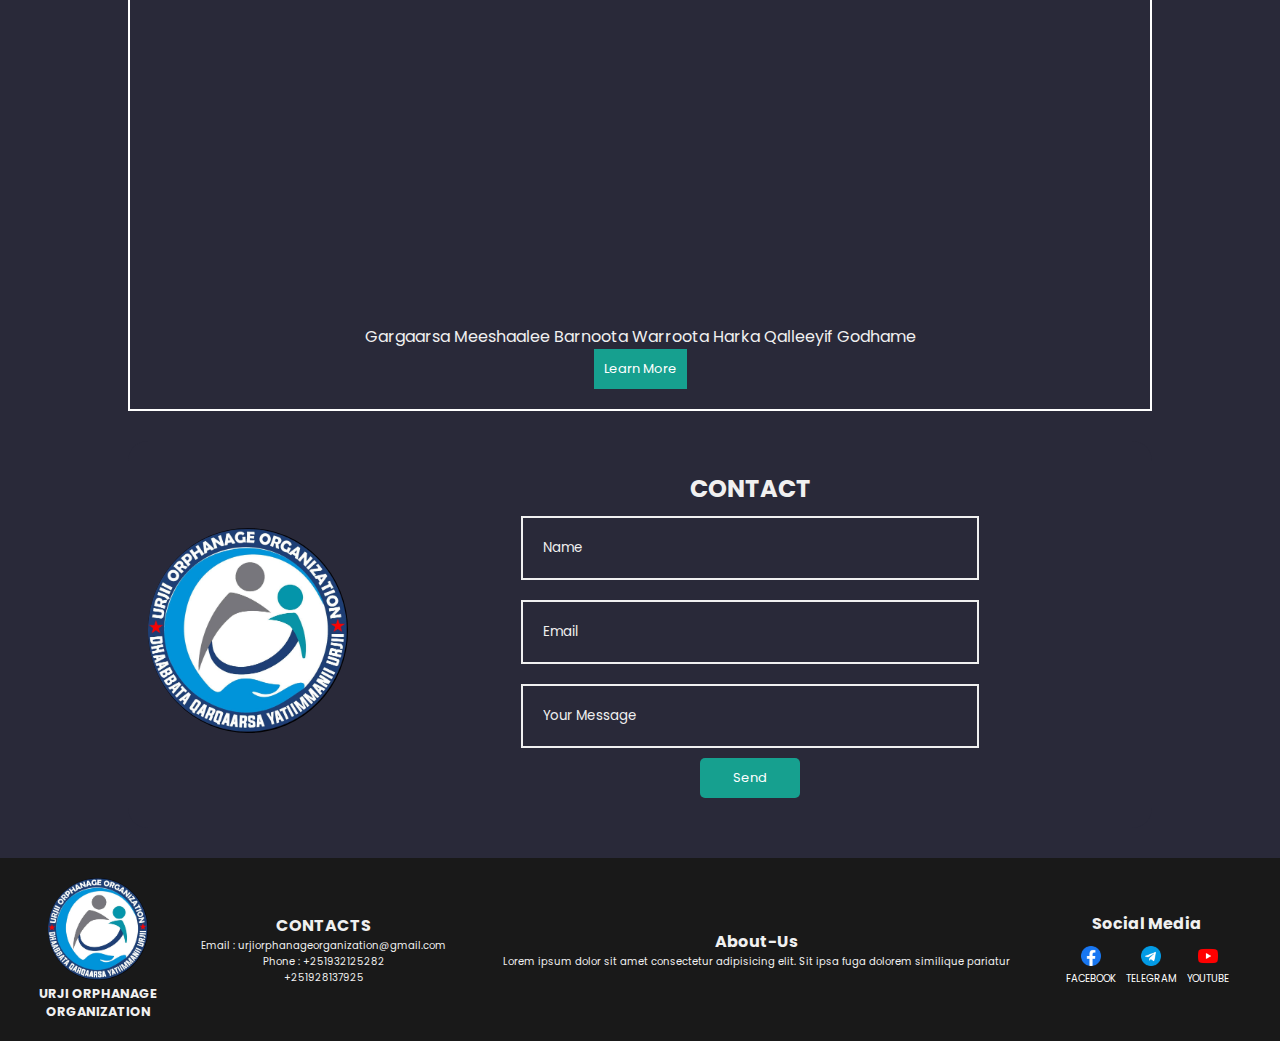
==== commit 26e38945: "buttons" ====
--- a/index.html
+++ b/index.html
@@ -64,7 +64,7 @@
             <a href="images/Asset/19.jpg"><img src="images/Asset/19.jpg"></a>
             <a href="images/Asset/20.jpg"><img src="images/Asset/20.jpg"></a>
         </div>
-        <h1>Learn More</h1>
+        <a href="#" id="Button">Learn More</a>
     </div>
     <div class="forth-page">
         <div class="about">
@@ -100,7 +100,7 @@
                 <input type="text" id="name" placeholder="Name" required>
                 <input type="email" name="name" id="email" placeholder="Email">
                 <input type="text" id="textarea" placeholder="Your Message"> 
-                <button id="send">Send</button>
+                <button id="Button">Send</button>
                 <p id="message"></p>
             </form>
             </div>
--- a/CSS/style.css
+++ b/CSS/style.css
@@ -22,6 +22,14 @@
   cursor: pointer;
   font-size: 13px;
 }
+#Button:hover
+{
+  border: none;
+  background: #0c5c52;
+  padding: 10px;
+  cursor: pointer;
+  font-size: 13px;
+}
 h1,p,h2{
   color: #f0f0f0;
 }
@@ -120,6 +128,14 @@
     max-width: 100%;
     margin: 0 auto;
     height: auto;
+}
+.second-page #Button
+{
+  display: flex;
+  justify-content: center;
+  align-items: center;
+  width: 100px;
+  margin: auto;
 }
 .pics img
 {
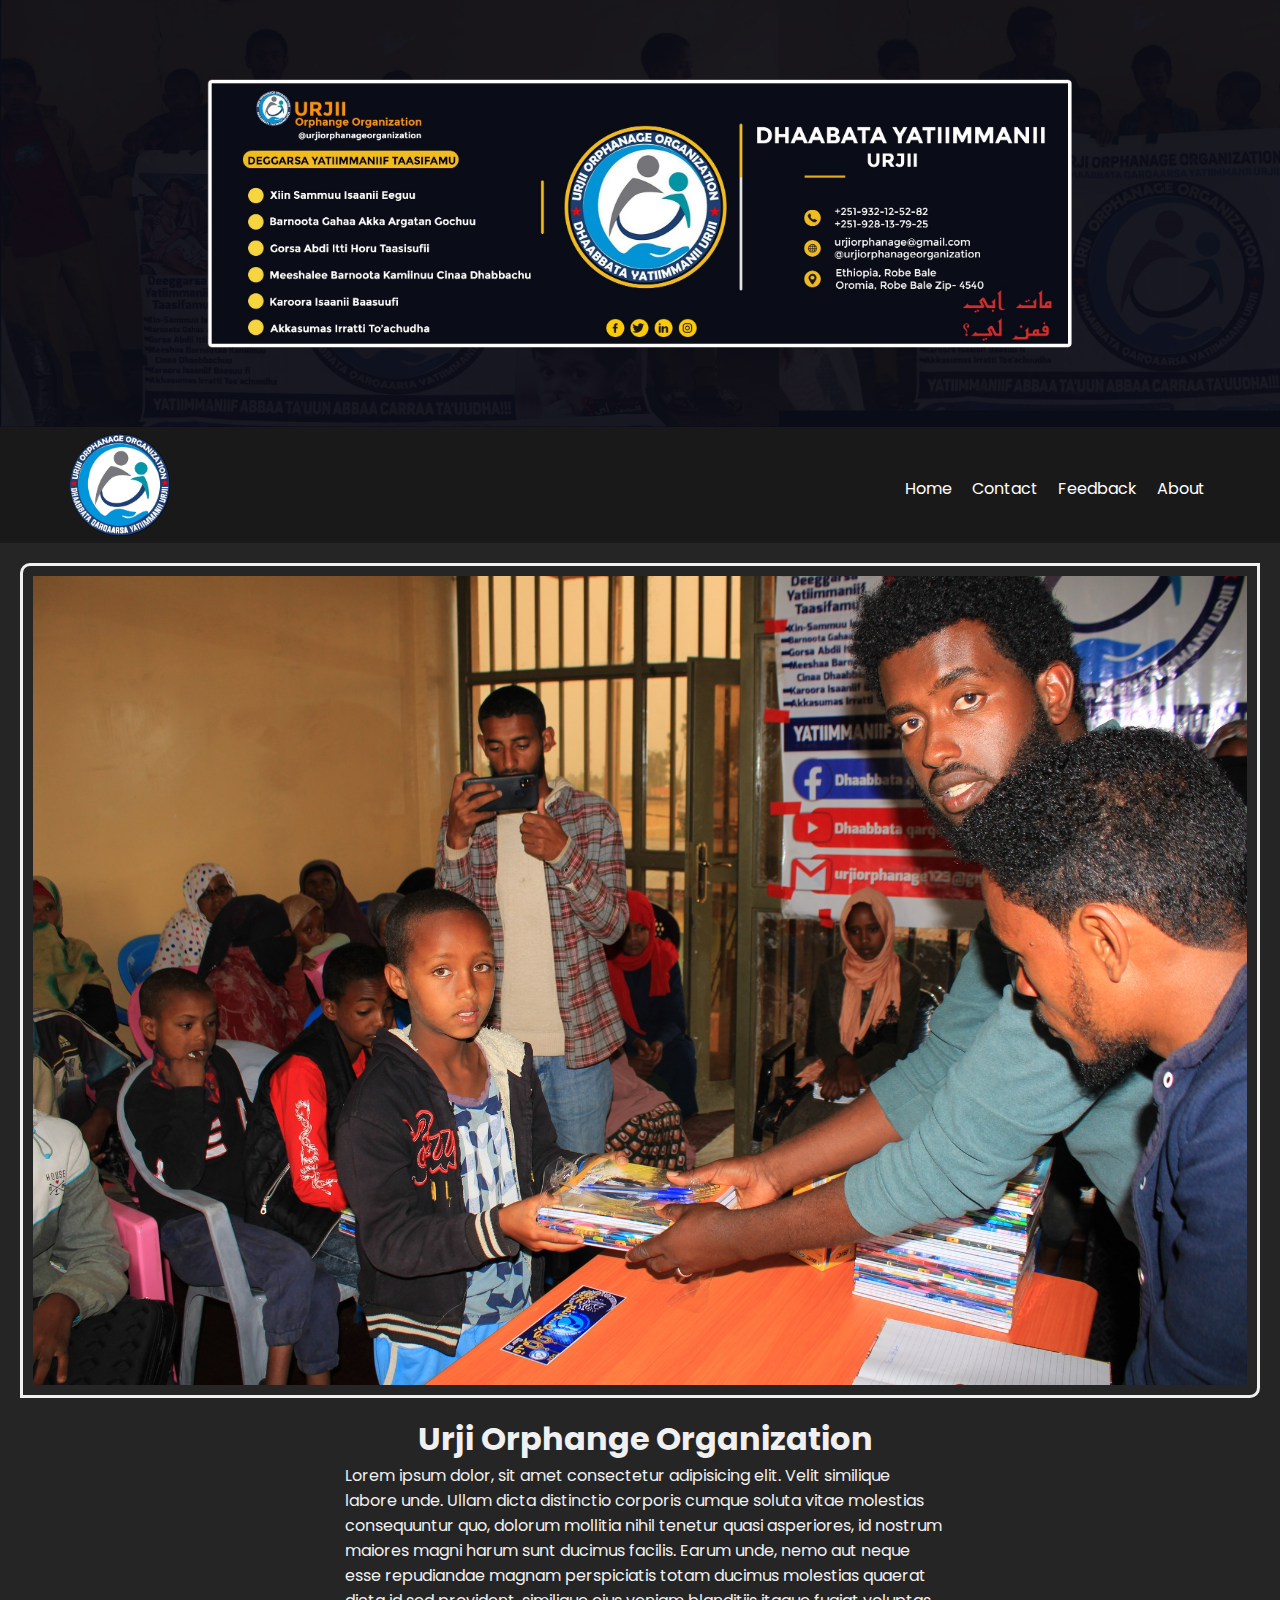
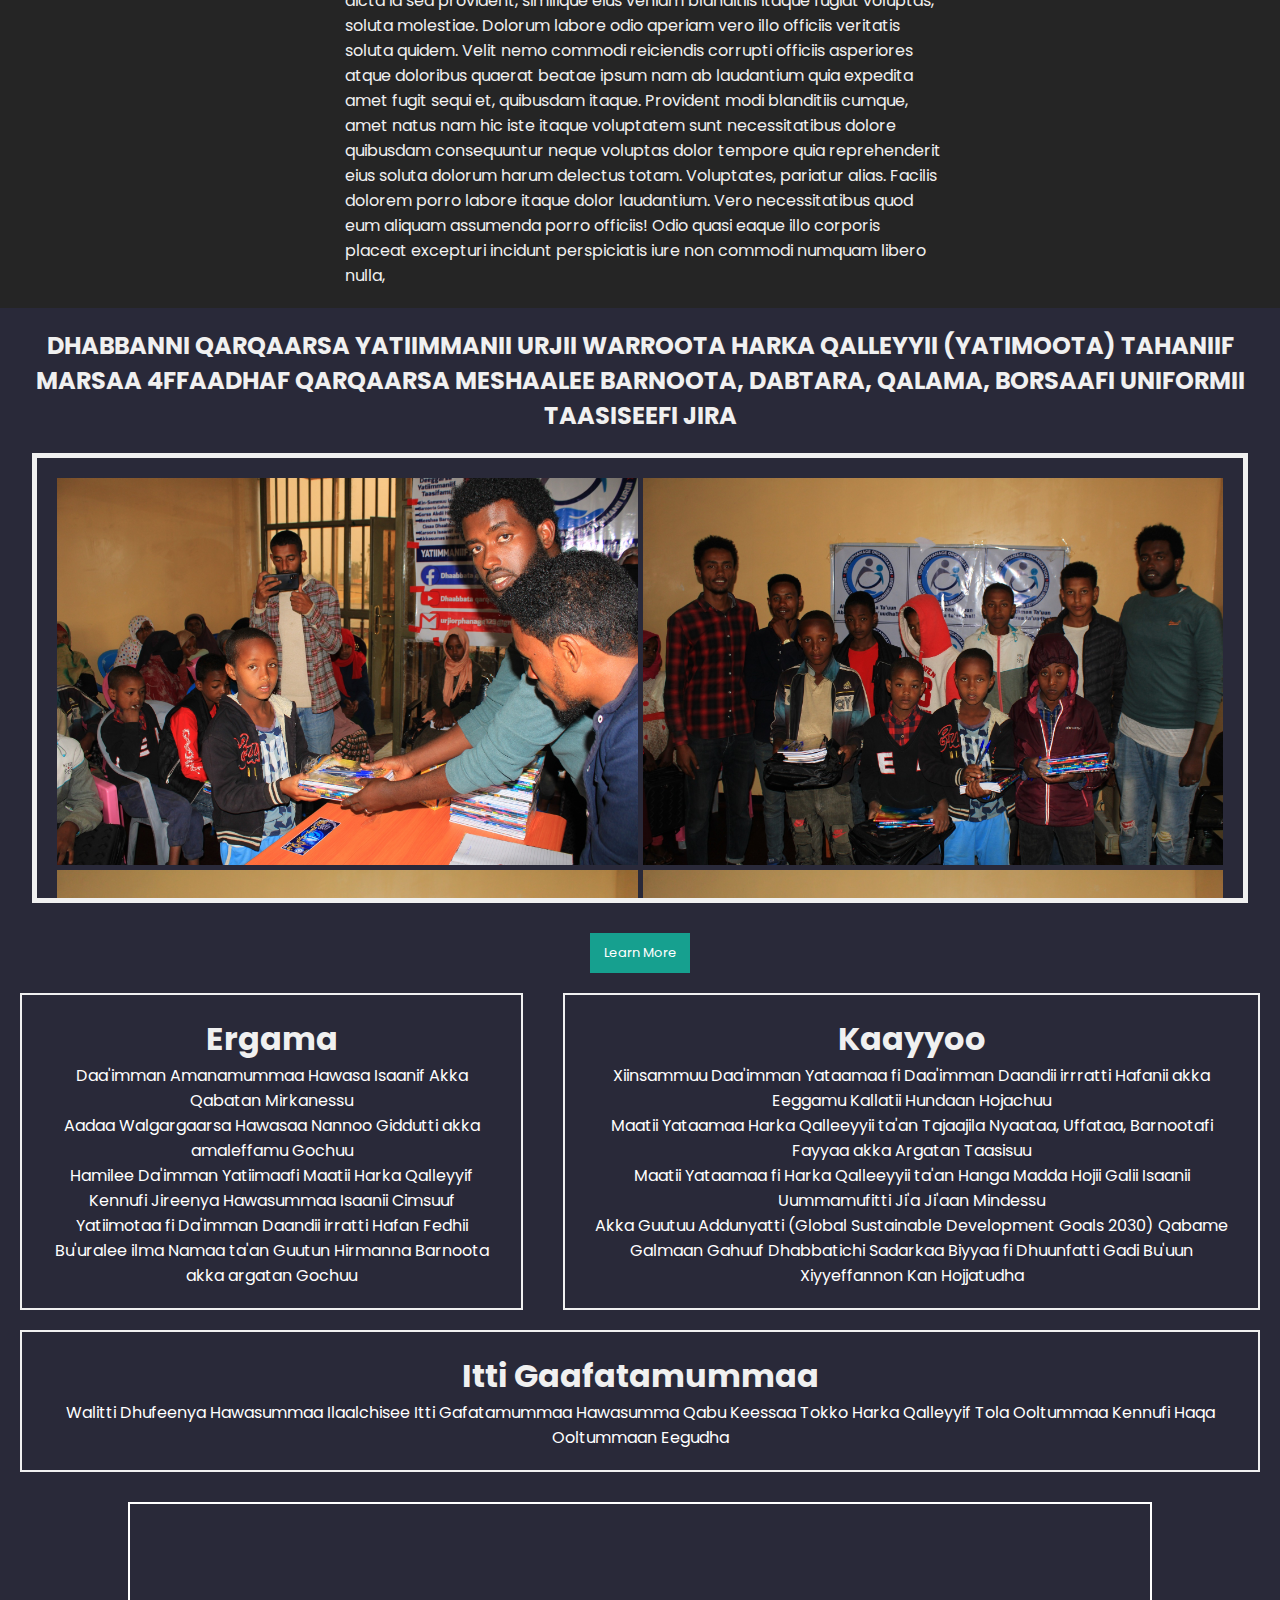
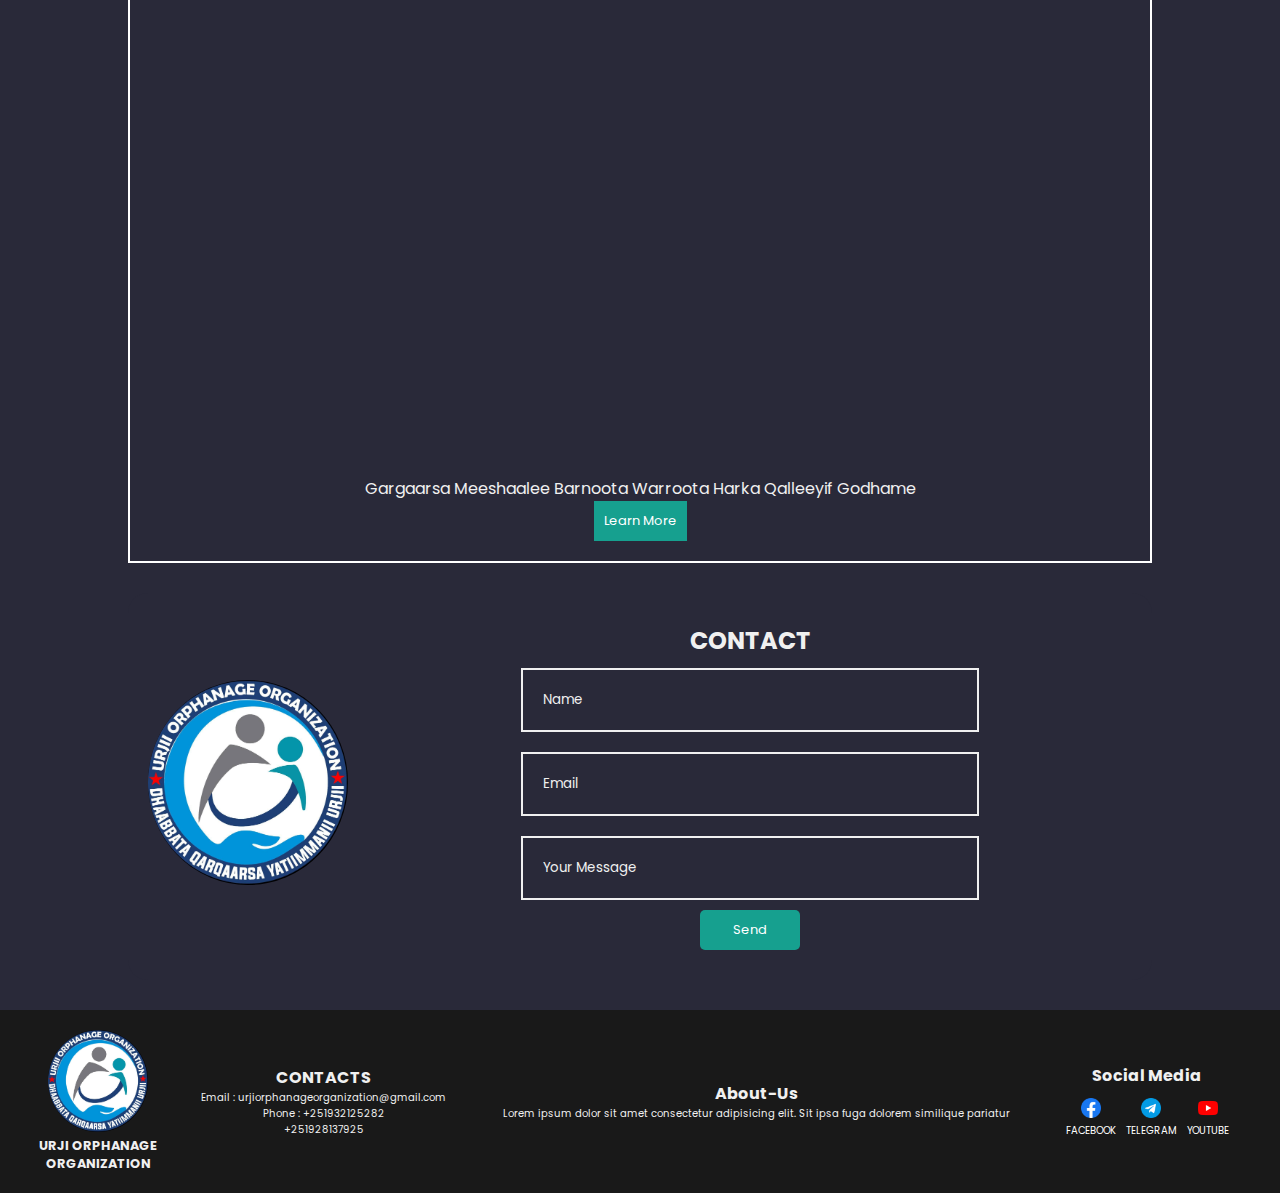
==== commit 15113f00: "news" ====
--- a/index.html
+++ b/index.html
@@ -68,17 +68,31 @@
     </div>
     <div class="forth-page">
         <div class="about">
-            <h1>About-Us</h1>
-            <p>Lorem ipsum dolor sit amet, consectetur adipisicing elit. Ex possimus nesciunt nam molestias cum asperiores ipsum soluta hic optio adipisci, dolores fugit consequatur assumenda quisquam molestiae dicta et doloribus est.</p>
+            <h1>Ergama</h1>
+           <ul>
+           <li>Daa'imman Amanamummaa Hawasa Isaanif Akka Qabatan Mirkanessu</li>
+           <li>Aadaa Walgargaarsa Hawasaa Nannoo Giddutti akka amaleffamu Gochuu</li>
+           <li>Hamilee Da'imman Yatiimaafi Maatii Harka Qalleyyif Kennufi Jireenya Hawasummaa Isaanii Cimsuuf</li>
+           <li>Yatiimotaa fi Da'imman Daandii irratti Hafan Fedhii Bu'uralee ilma Namaa ta'an Guutun Hirmanna Barnoota akka argatan Gochuu</li>
+
+           </ul> 
+            
         </div>
         <div class="thought">
-        <h1>Thought</h1>
-        <p>Lorem ipsum, dolor sit amet consectetur adipisicing elit. Fuga dolorum consequuntur officia velit amet minus, assumenda, aliquam possimus nam maiores minima, quasi tenetur ipsa placeat dolores! Nesciunt voluptatem corporis ipsum.</p>
+        <h1>Kaayyoo</h1>
+        <ul>
+            <li>Xiinsammuu Daa'imman Yataamaa fi Daa'imman Daandii irrratti Hafanii akka Eeggamu Kallatii Hundaan Hojachuu</li>
+            <li>Maatii Yataamaa Harka Qalleeyyii ta'an Tajaajila Nyaataa, Uffataa, Barnootafi Fayyaa akka Argatan Taasisuu</li>
+            <li>Maatii Yataamaa fi Harka Qalleeyyii ta'an Hanga Madda Hojii Galii Isaanii Uummamufitti Ji'a Ji'aan Mindessu</li>
+            <li>Akka Guutuu Addunyatti (Global Sustainable Development Goals 2030) Qabame Galmaan Gahuuf Dhabbatichi Sadarkaa Biyyaa fi Dhuunfatti Gadi Bu'uun Xiyyeffannon Kan Hojjatudha</li>
+        </ul>
     </div>
-        <div class="vision">
-            <h1>Vision</h1>
-            <p>Lorem ipsum dolor sit amet consectetur adipisicing elit. Blanditiis, sint fugit. Ab necessitatibus ut ullam non modi quaerat optio, ipsam cumque doloribus dolore eveniet mollitia nihil. Consectetur cum praesentium officiis!</p>
-        </div>
+    </div>
+    <div class="vision">
+        <h1>Itti Gaafatamummaa</h1>
+        <ul>
+            <li>Walitti Dhufeenya Hawasummaa Ilaalchisee Itti Gafatamummaa Hawasumma Qabu Keessaa Tokko Harka Qalleyyif Tola Ooltummaa Kennufi Haqa Ooltummaan Eegudha </li>
+        </ul>
     </div>
     <div class="video">
         <!-- <h2>Gargaarsa Meeshaalee Barnoota Warroota Harka Qalleeyif Godhame</h2> -->
--- a/CSS/style.css
+++ b/CSS/style.css
@@ -194,7 +194,8 @@
     justify-content: center;
     align-items: center;
     margin: 10px auto;
-    width: 80%
+    width: 100%;
+    list-style: circle;
 }
 .about,.thought,.vision{
     display: flex;
@@ -204,10 +205,13 @@
     flex-direction: column;
     border: 2px solid #f0f0f0;
     padding: 20px;
+    list-style: circle;
     text-align: center;
-}
-.forth-page p,h1{
+    /* width: 30%; */
+}
+.forth-page h1 ul li{
     color: #f0f0f0;
+    list-style: circle;
 }
 
 .video{
@@ -355,7 +359,7 @@
             width: 80%;
             margin: 10px auto;
         }
-        .video h2,p {
+        .video h2,p,h1 {
             font-size: 1rem;
             text-align: center;
             margin-bottom: 10px;
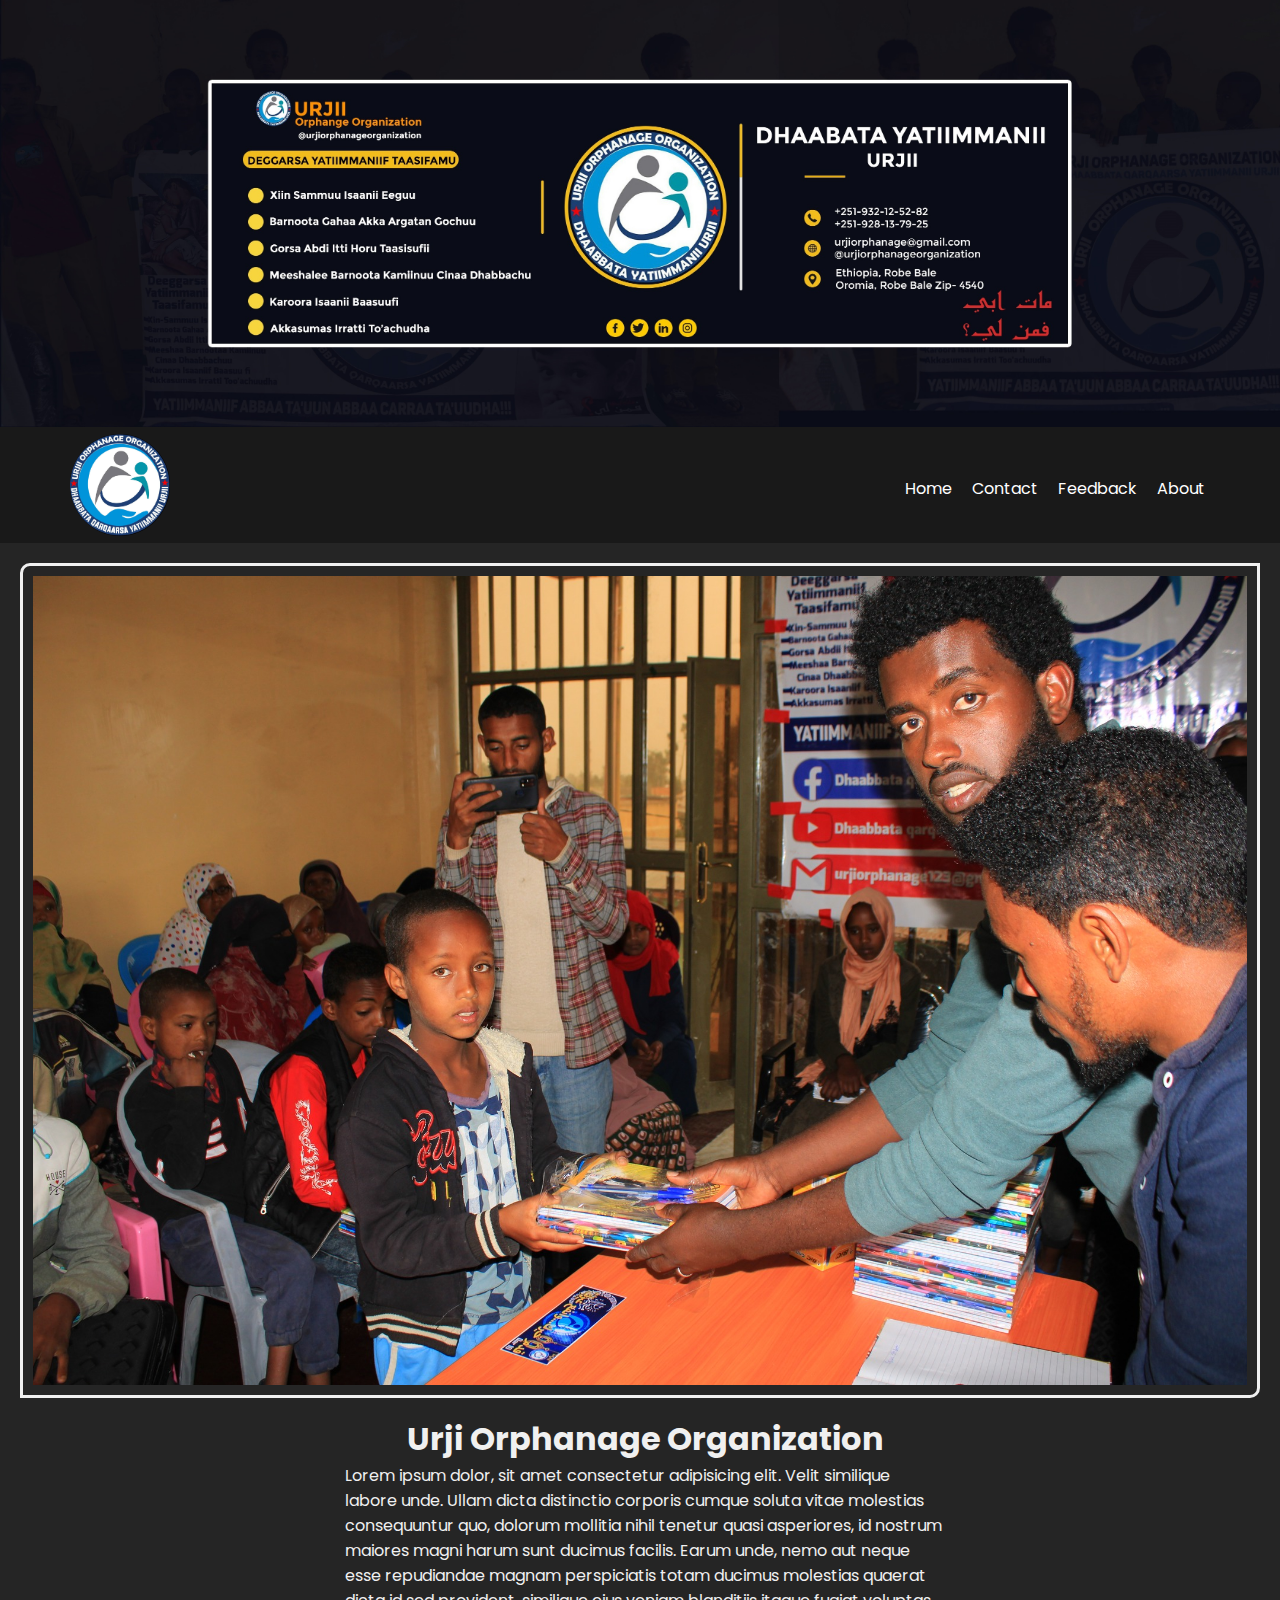
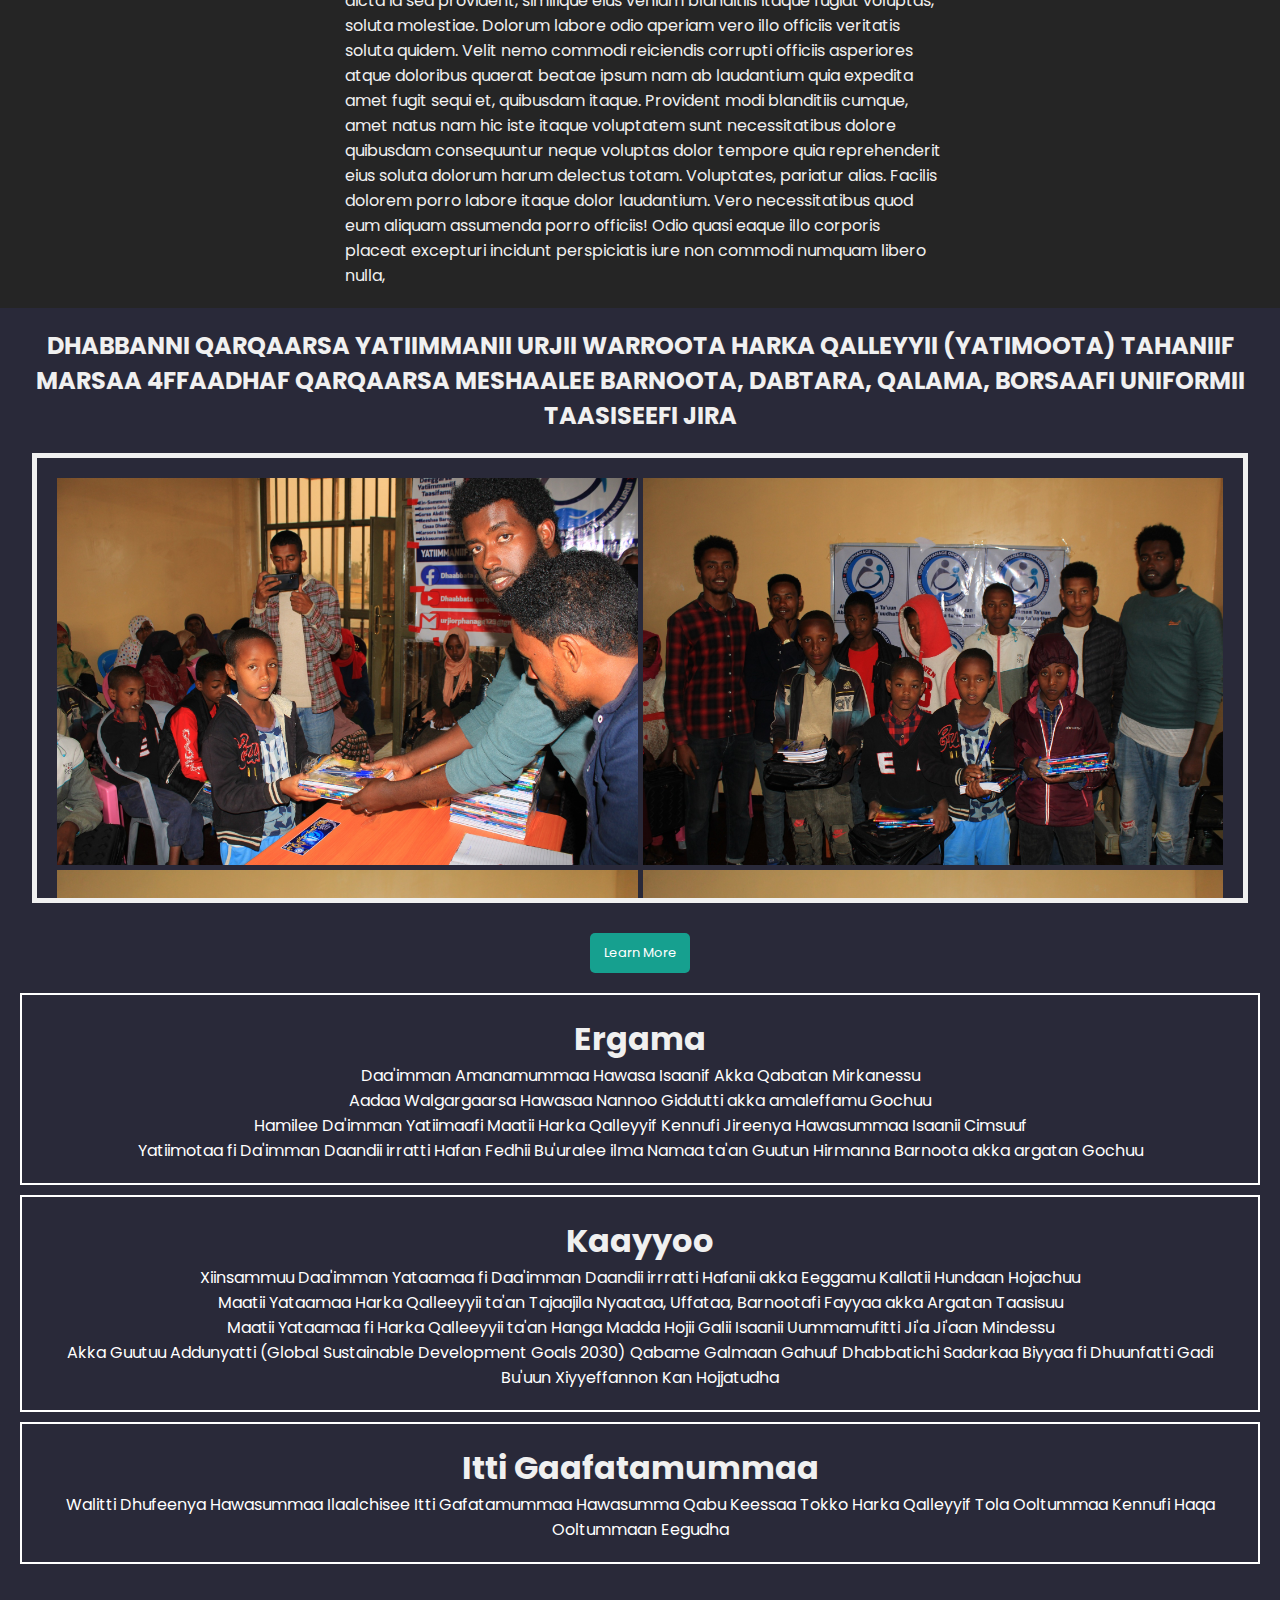
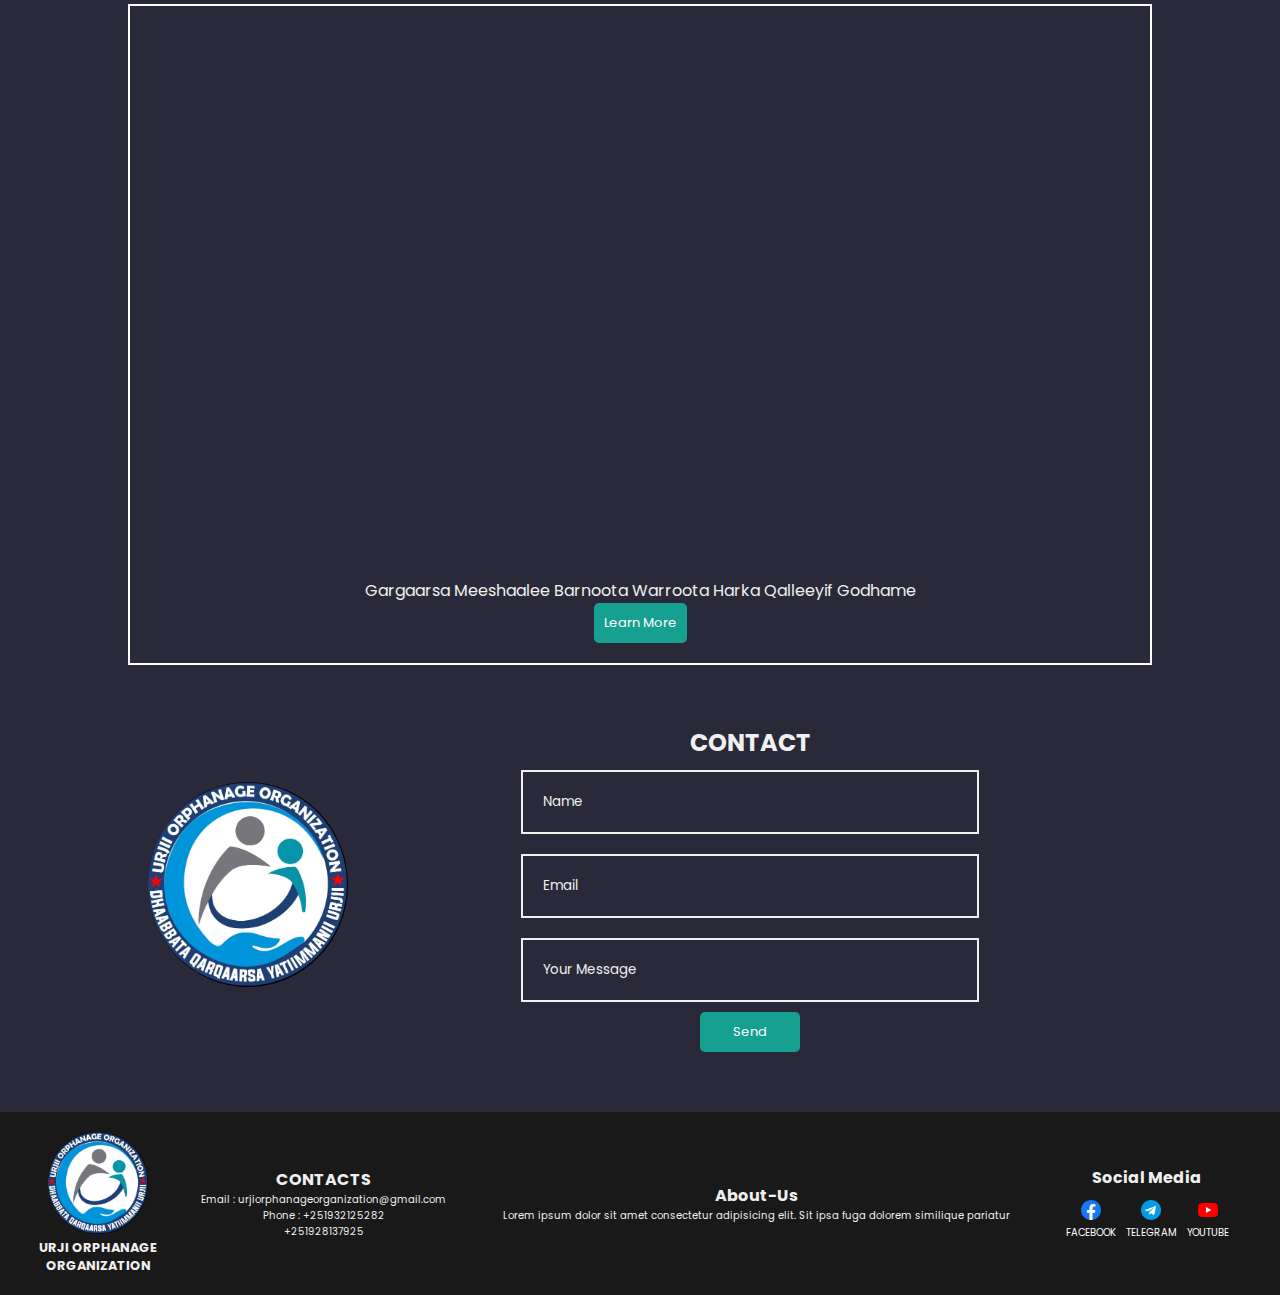
==== commit 077057f2: "Little update" ====
--- a/index.html
+++ b/index.html
@@ -36,7 +36,7 @@
             <img src="images/Asset/1.jpg" alt="First pic">
         </div>
         <div class="top-text">
-            <h1>Urji Orphange Organization</h1>
+            <h1>Urji Orphanage Organization</h1>
             <p>Lorem ipsum dolor, sit amet consectetur adipisicing elit. Velit similique labore unde. Ullam dicta distinctio corporis cumque soluta vitae molestias consequuntur quo, dolorum mollitia nihil tenetur quasi asperiores, id nostrum maiores magni harum sunt ducimus facilis. 
                 Earum unde, nemo aut neque esse repudiandae magnam perspiciatis totam ducimus molestias quaerat dicta id sed provident, similique eius veniam blanditiis itaque fugiat voluptas, soluta molestiae. Dolorum labore odio aperiam vero illo officiis veritatis soluta quidem. 
                 Velit nemo commodi reiciendis corrupti officiis asperiores atque doloribus quaerat beatae ipsum nam ab laudantium quia expedita amet fugit sequi et, 
@@ -67,6 +67,7 @@
         <a href="#" id="Button">Learn More</a>
     </div>
     <div class="forth-page">
+        <div class="boxes">
         <div class="about">
             <h1>Ergama</h1>
            <ul>
@@ -87,12 +88,13 @@
             <li>Akka Guutuu Addunyatti (Global Sustainable Development Goals 2030) Qabame Galmaan Gahuuf Dhabbatichi Sadarkaa Biyyaa fi Dhuunfatti Gadi Bu'uun Xiyyeffannon Kan Hojjatudha</li>
         </ul>
     </div>
-    </div>
     <div class="vision">
         <h1>Itti Gaafatamummaa</h1>
         <ul>
             <li>Walitti Dhufeenya Hawasummaa Ilaalchisee Itti Gafatamummaa Hawasumma Qabu Keessaa Tokko Harka Qalleyyif Tola Ooltummaa Kennufi Haqa Ooltummaan Eegudha </li>
         </ul>
+    </div>
+</div>
     </div>
     <div class="video">
         <!-- <h2>Gargaarsa Meeshaalee Barnoota Warroota Harka Qalleeyif Godhame</h2> -->
@@ -158,33 +160,7 @@
         </div>
         </div>
     </footer>
-    <script>
-        humbarger = document.querySelector(".humbarger");
-        humbarger.onclick = function(){
-
-         navBar = document.querySelector(".navigation");
-        navBar.classList.toggle("active");
-}
-    </script>
     <script src="https://smtpjs.com/v3/smtp.js"></script>
-    <script>
-        function sendEmail(){
-            Email.send({
-                SecureToken:" 716be483-daeb-4174-bd1a-cc0edfcc6be7",
-    Host : "smtp.elasticemail.com",
-    Username : "zeshaninsta@gmail.com",
-    Password : "81D5D33FC22FA7572CCF9554D0D1D9021287",
-    To : 'imranmyk1821@gmail.com',
-    From : "zeshaninsta@gmail.com",
-    ReplyTo : document.getElementById("email").value,
-    Subject : "New Email Request",
-    Body : "Name: " + document.getElementById("name").value + "<br> Email:" + document.getElementById("email").value + "<br> Message:" + 
-    document.getElementById("textarea").value
-}).then(
-  message =>  alert("Your Message is sent succssfully")
- 
-);
-        }
-    </script>
+    <script src="SCRIPT/script.js"></script>
 </body>
 </html>--- a/CSS/style.css
+++ b/CSS/style.css
@@ -19,8 +19,10 @@
   border: none;
   background: #16a08f;
   padding: 10px;
+  border-radius: 5px;
   cursor: pointer;
   font-size: 13px;
+  color: #fff;
 }
 #Button:hover
 {
@@ -196,6 +198,7 @@
     margin: 10px auto;
     width: 100%;
     list-style: circle;
+    flex-grow: 1;
 }
 .about,.thought,.vision{
     display: flex;
@@ -203,17 +206,21 @@
     align-items: center;
     margin: 10px 20px;
     flex-direction: column;
-    border: 2px solid #f0f0f0;
+    border: 2px solid #ffffff;
     padding: 20px;
     list-style: circle;
     text-align: center;
+    border-color: #fff;
     /* width: 30%; */
 }
 .forth-page h1 ul li{
     color: #f0f0f0;
     list-style: circle;
 }
-
+.boxes
+{
+  flex-grow: 1;
+}
 .video{
     display: flex;
     justify-content: center;
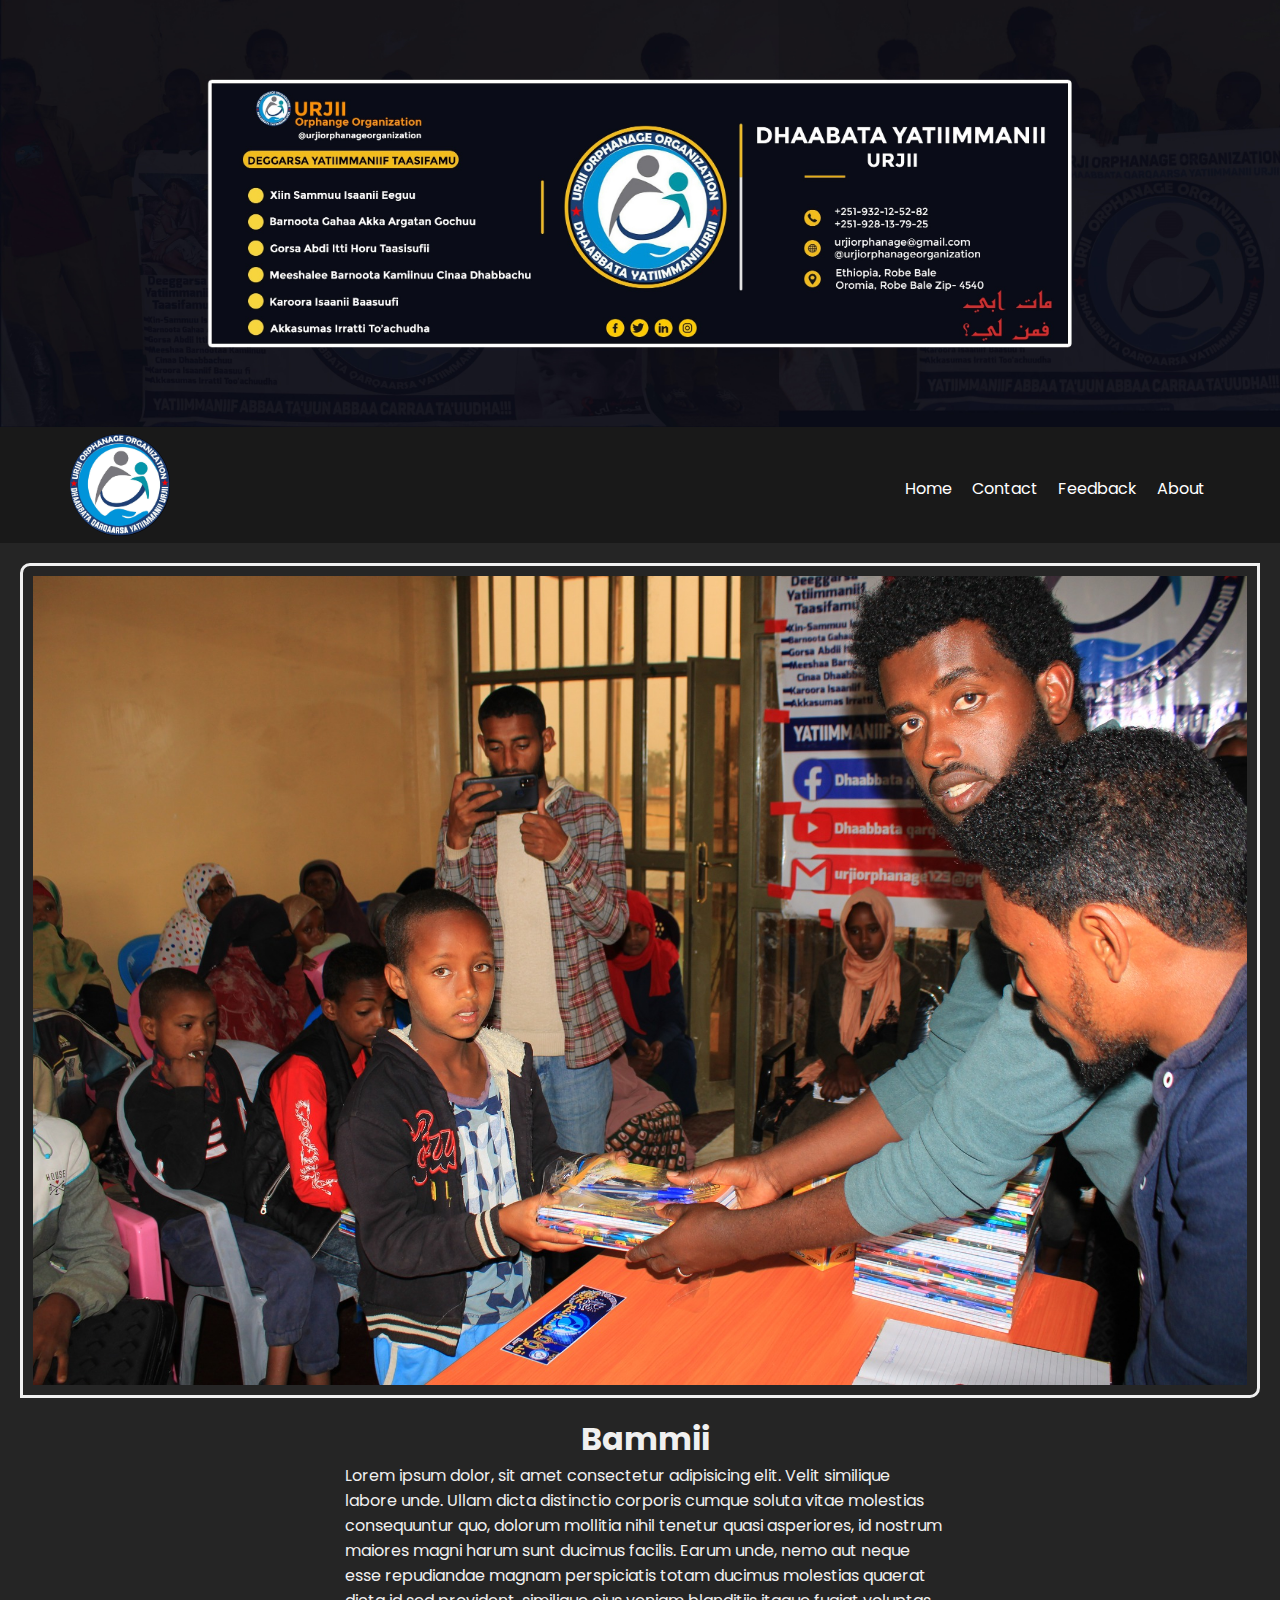
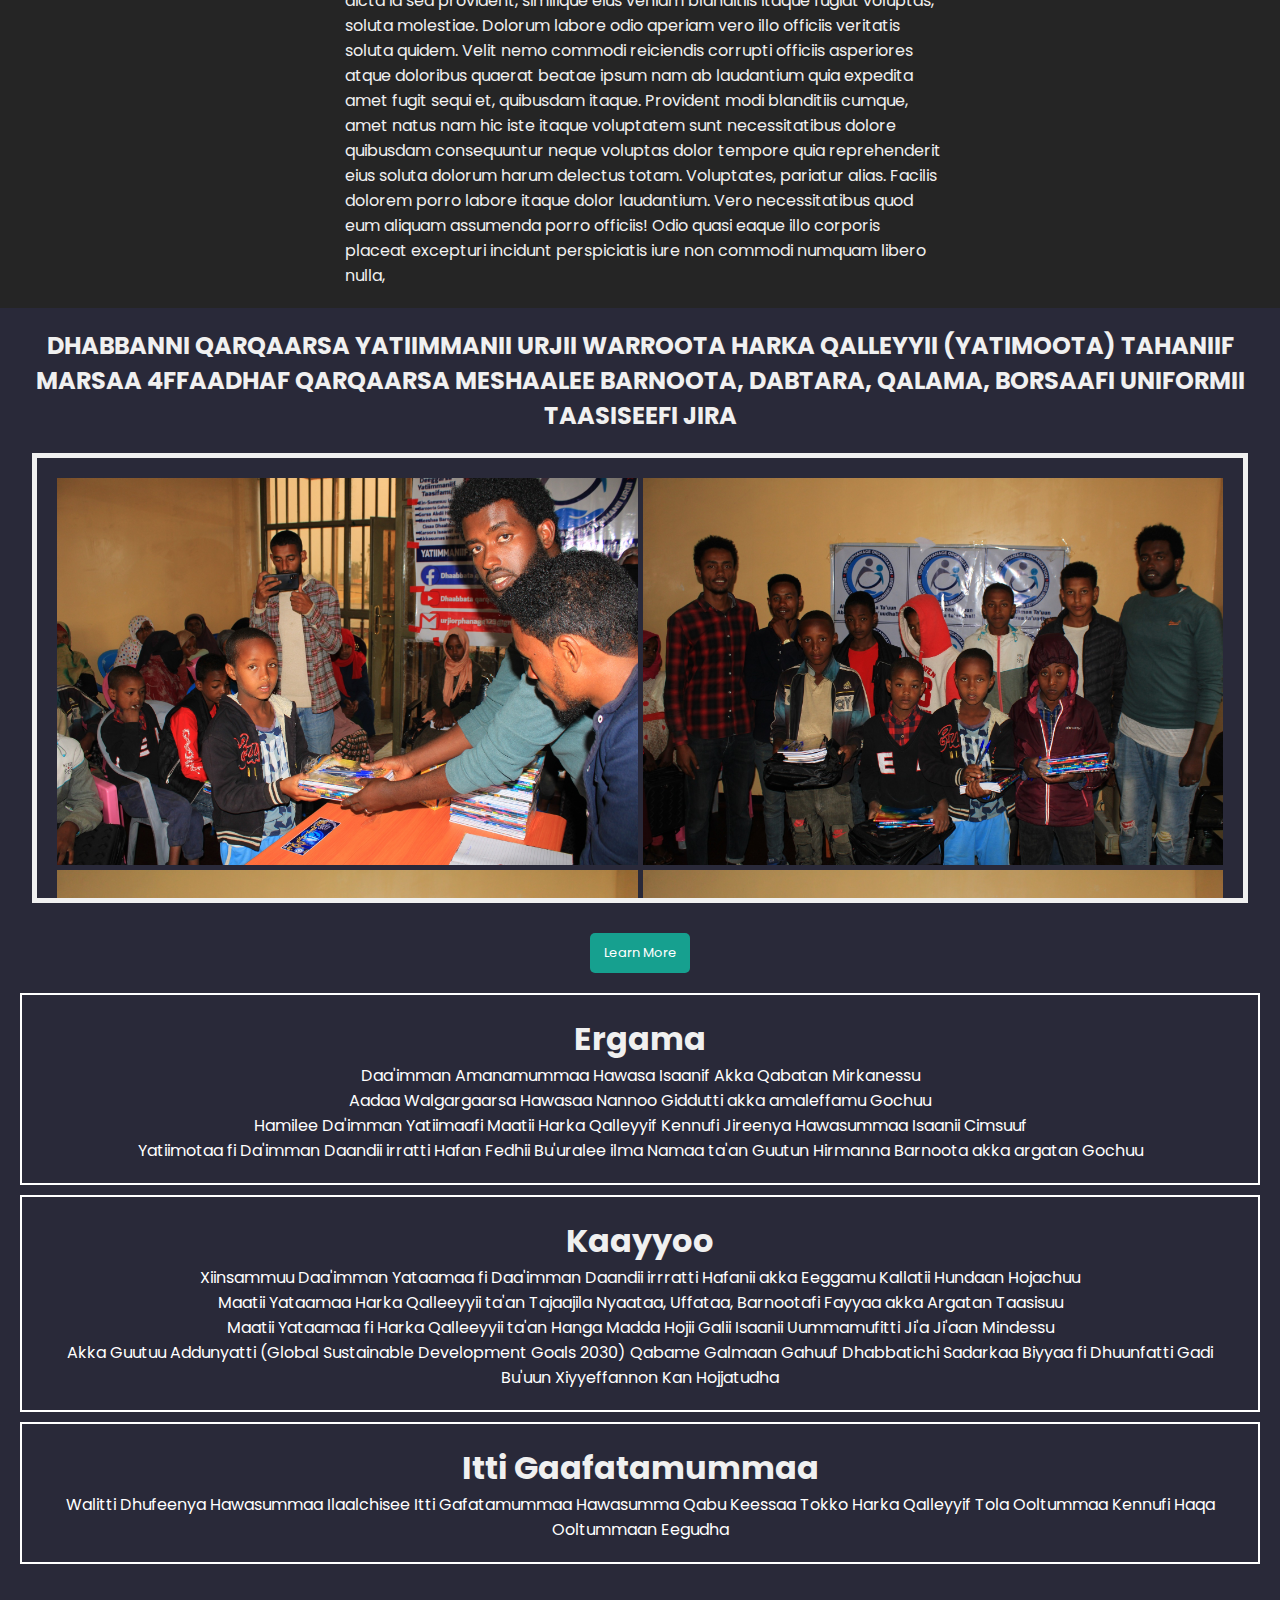
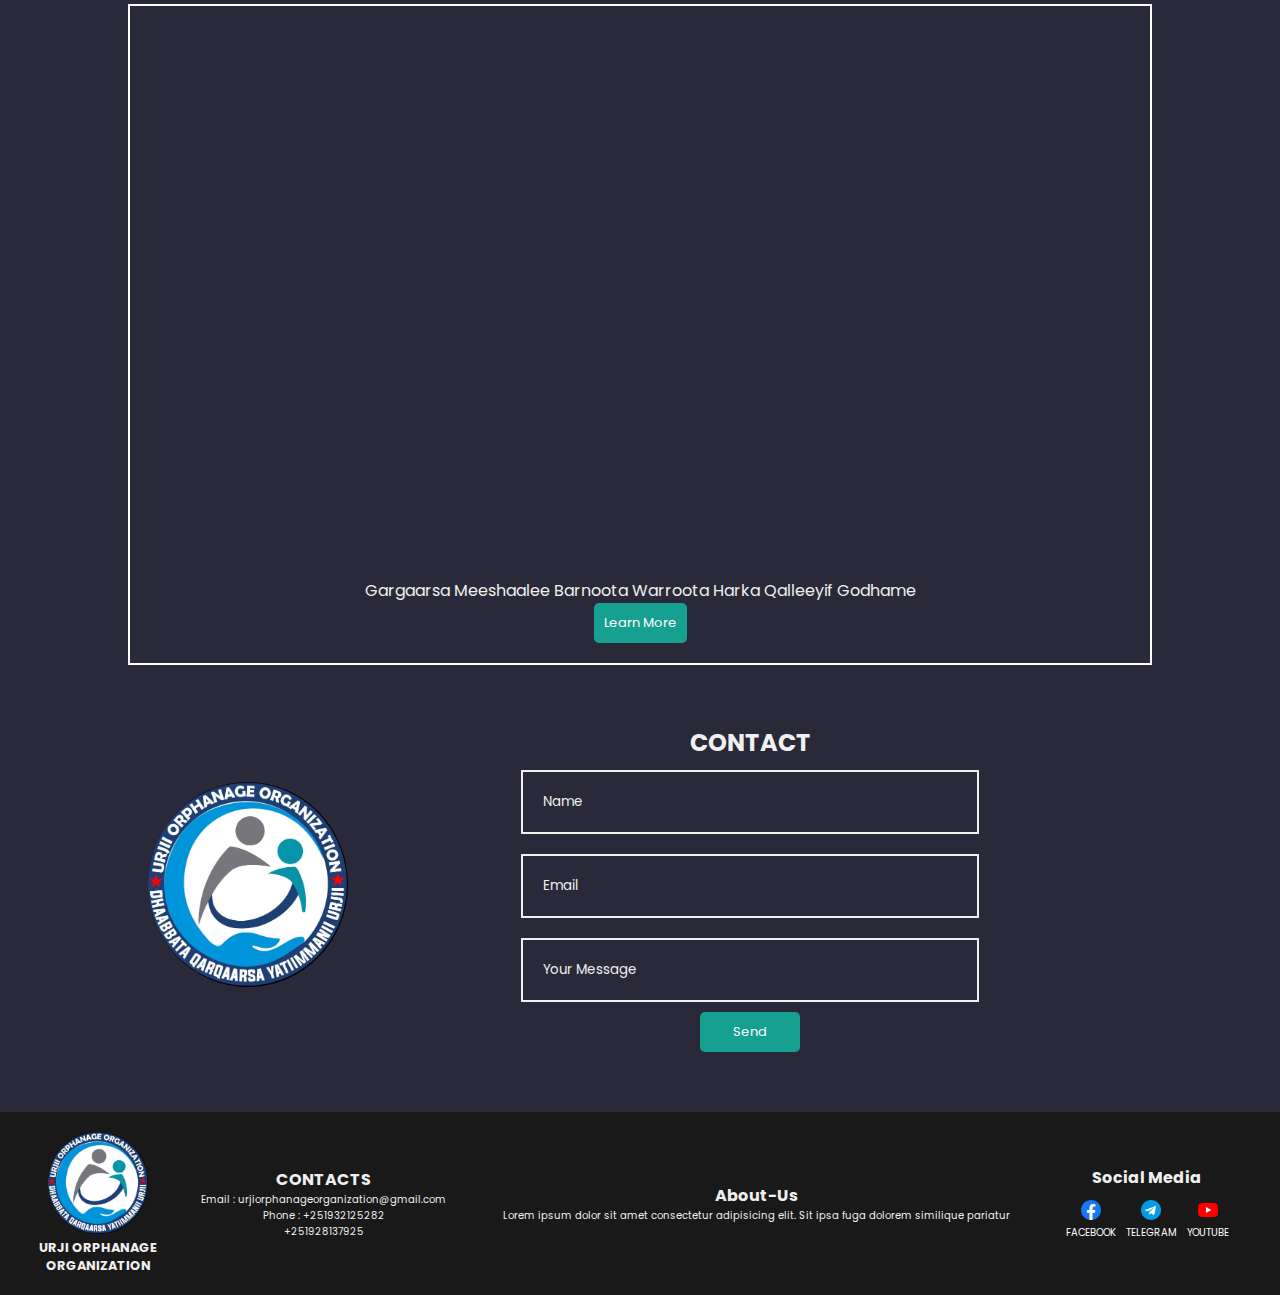
==== commit cec71bc2: "now:" ====
--- a/index.html
+++ b/index.html
@@ -36,7 +36,7 @@
             <img src="images/Asset/1.jpg" alt="First pic">
         </div>
         <div class="top-text">
-            <h1>Urji Orphanage Organization</h1>
+            <h1>Bammii</h1>
             <p>Lorem ipsum dolor, sit amet consectetur adipisicing elit. Velit similique labore unde. Ullam dicta distinctio corporis cumque soluta vitae molestias consequuntur quo, dolorum mollitia nihil tenetur quasi asperiores, id nostrum maiores magni harum sunt ducimus facilis. 
                 Earum unde, nemo aut neque esse repudiandae magnam perspiciatis totam ducimus molestias quaerat dicta id sed provident, similique eius veniam blanditiis itaque fugiat voluptas, soluta molestiae. Dolorum labore odio aperiam vero illo officiis veritatis soluta quidem. 
                 Velit nemo commodi reiciendis corrupti officiis asperiores atque doloribus quaerat beatae ipsum nam ab laudantium quia expedita amet fugit sequi et, 
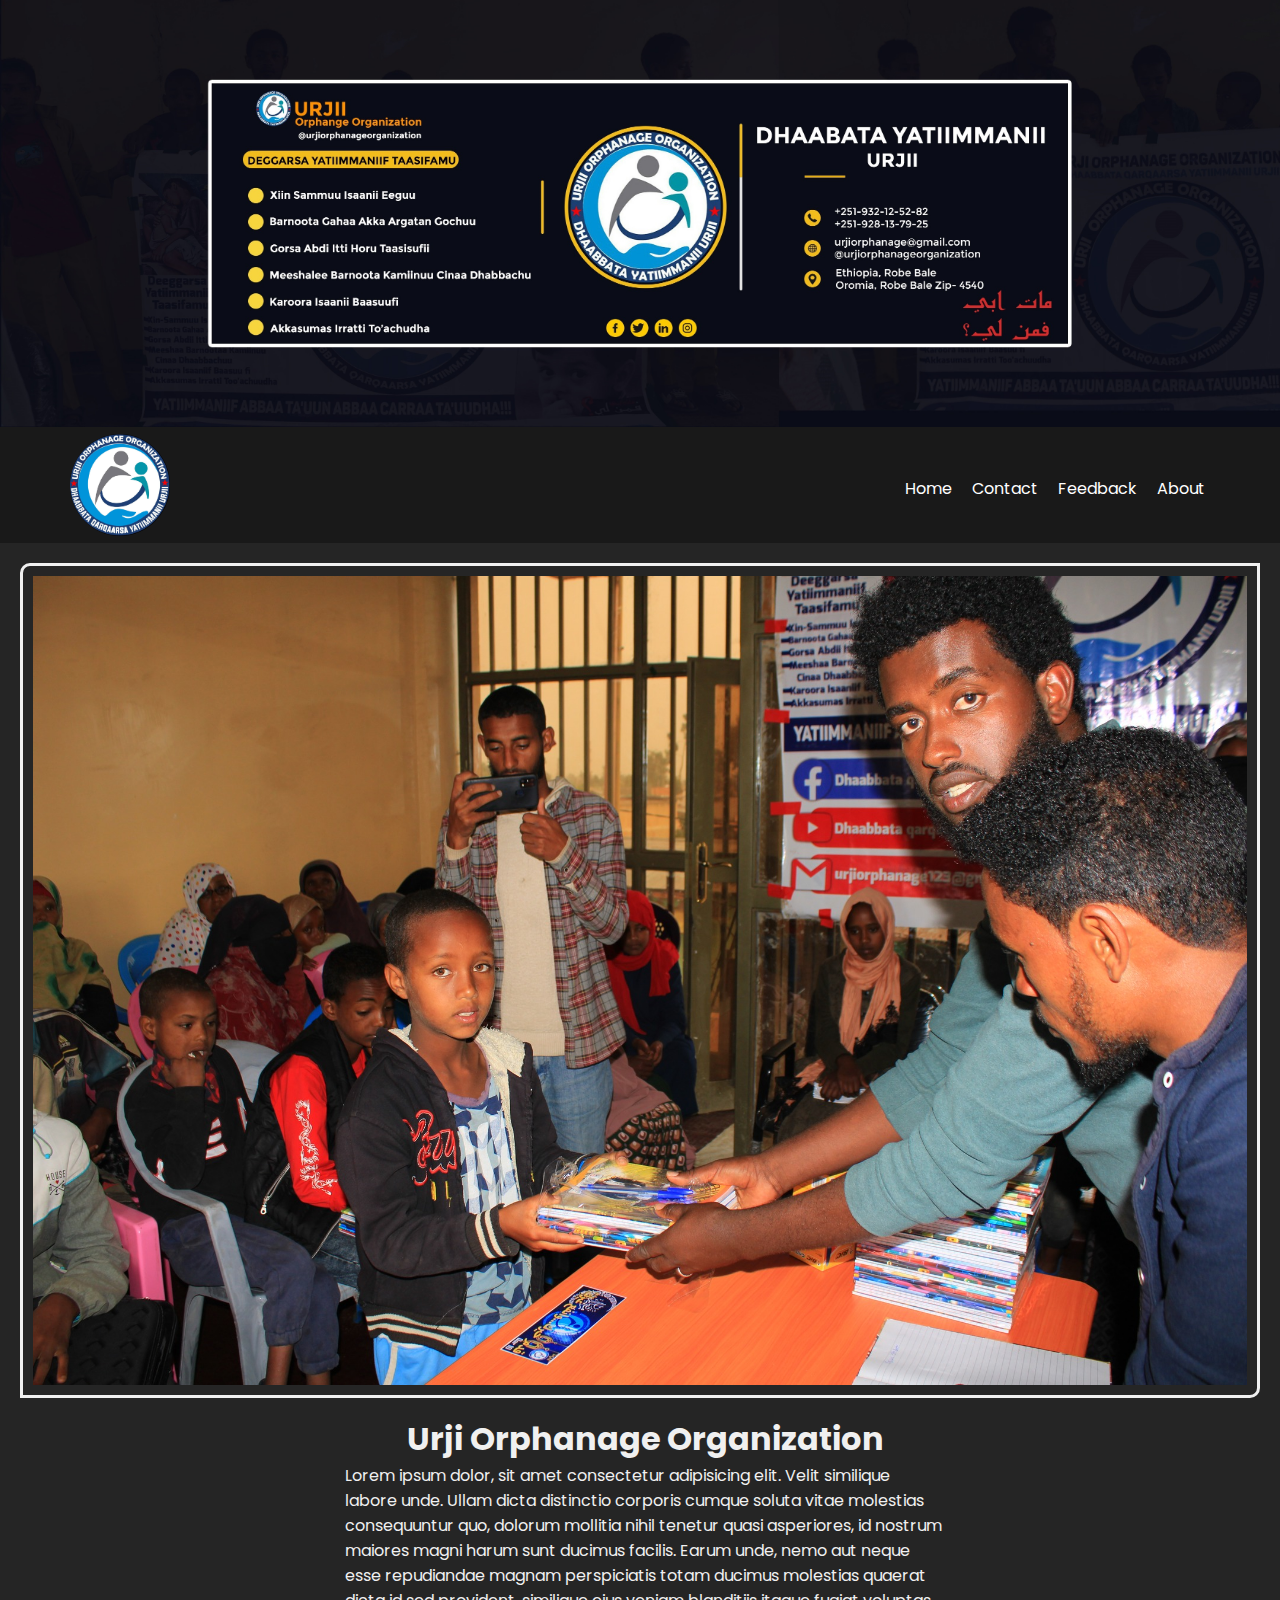
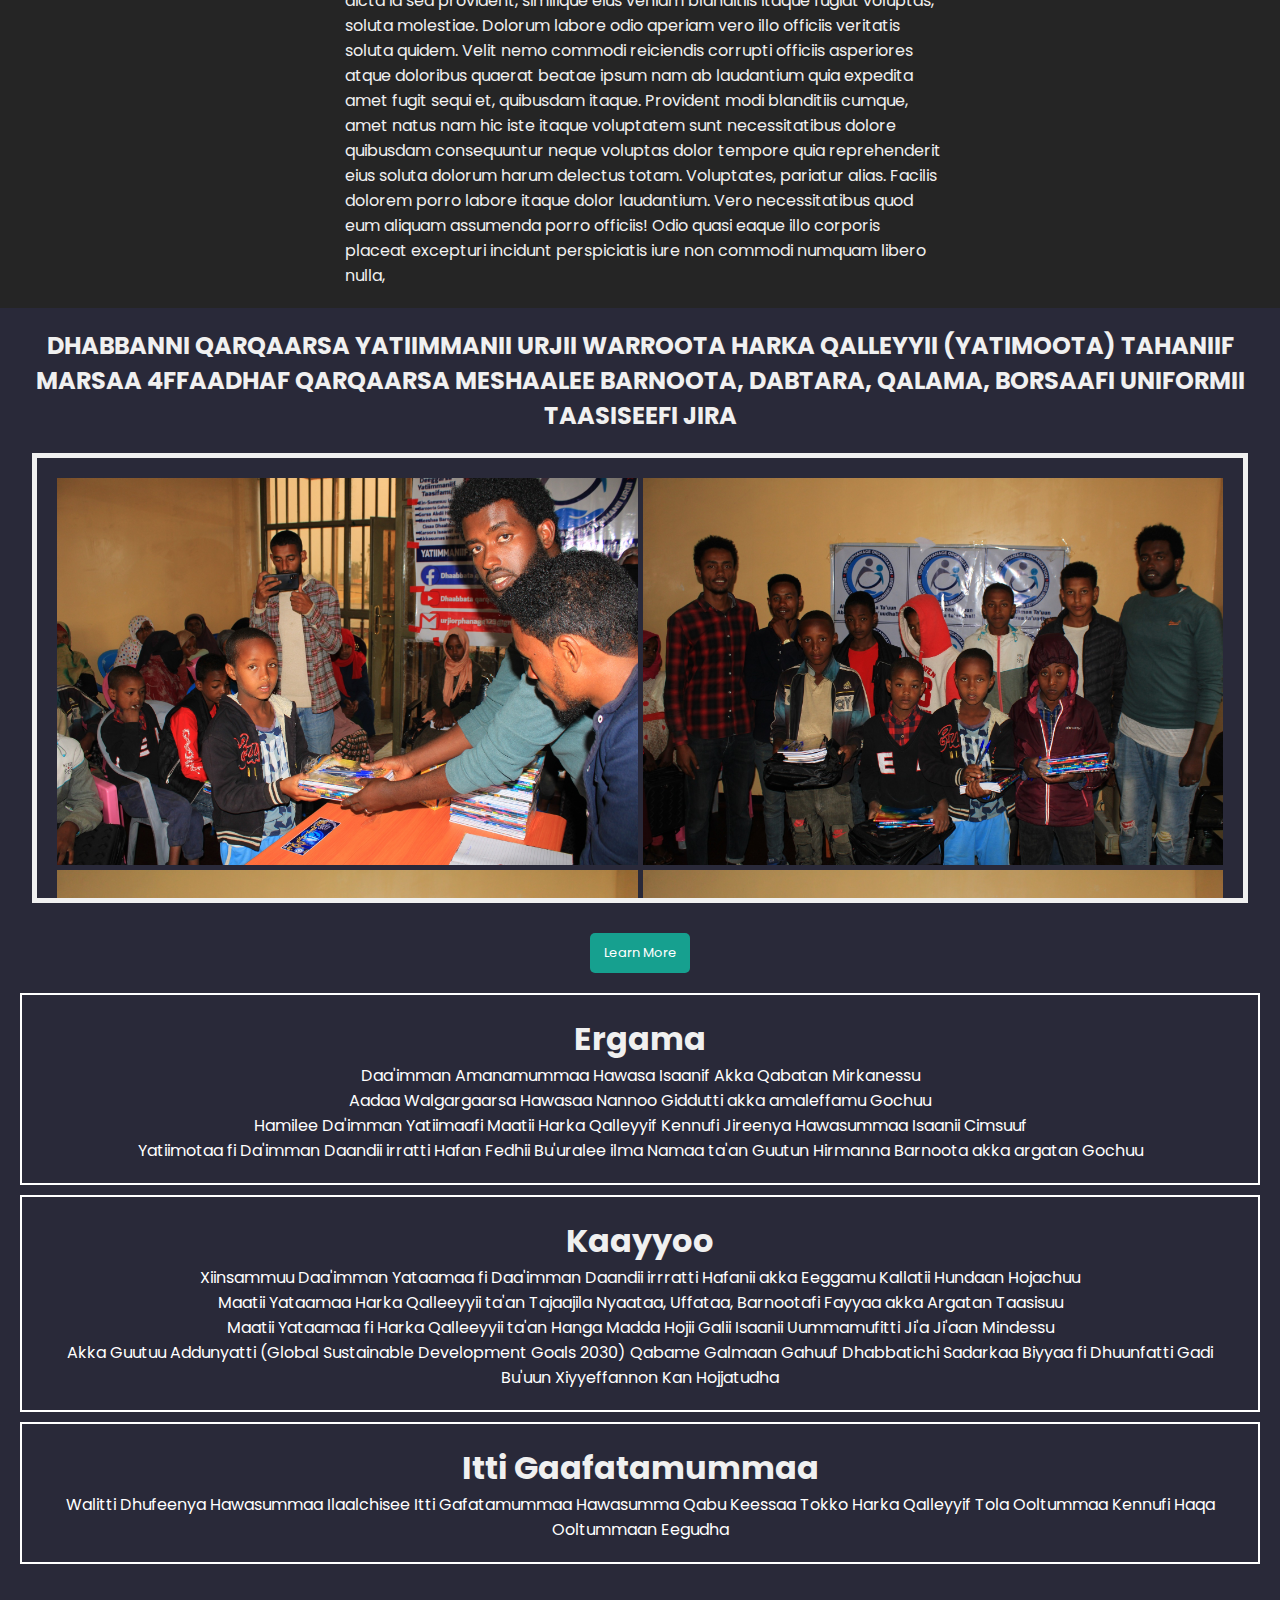
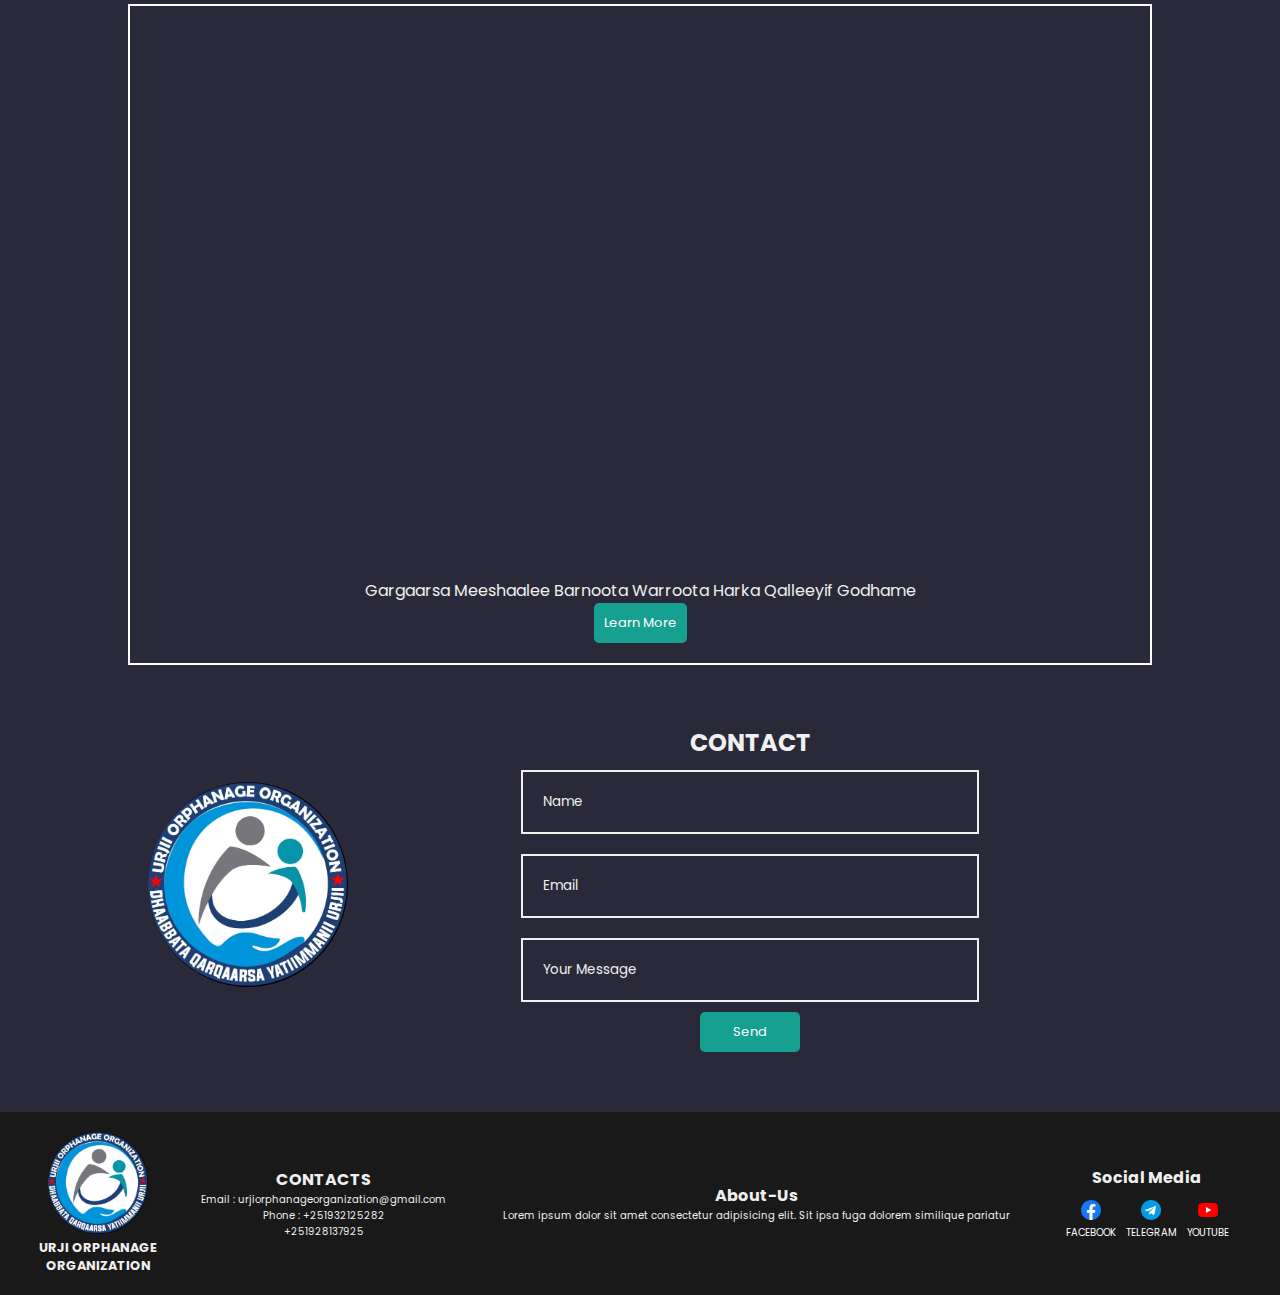
==== commit fc3da003: "lastone" ====
--- a/index.html
+++ b/index.html
@@ -36,7 +36,7 @@
             <img src="images/Asset/1.jpg" alt="First pic">
         </div>
         <div class="top-text">
-            <h1>Bammii</h1>
+            <h1>Urji Orphanage Organization</h1>
             <p>Lorem ipsum dolor, sit amet consectetur adipisicing elit. Velit similique labore unde. Ullam dicta distinctio corporis cumque soluta vitae molestias consequuntur quo, dolorum mollitia nihil tenetur quasi asperiores, id nostrum maiores magni harum sunt ducimus facilis. 
                 Earum unde, nemo aut neque esse repudiandae magnam perspiciatis totam ducimus molestias quaerat dicta id sed provident, similique eius veniam blanditiis itaque fugiat voluptas, soluta molestiae. Dolorum labore odio aperiam vero illo officiis veritatis soluta quidem. 
                 Velit nemo commodi reiciendis corrupti officiis asperiores atque doloribus quaerat beatae ipsum nam ab laudantium quia expedita amet fugit sequi et, 
